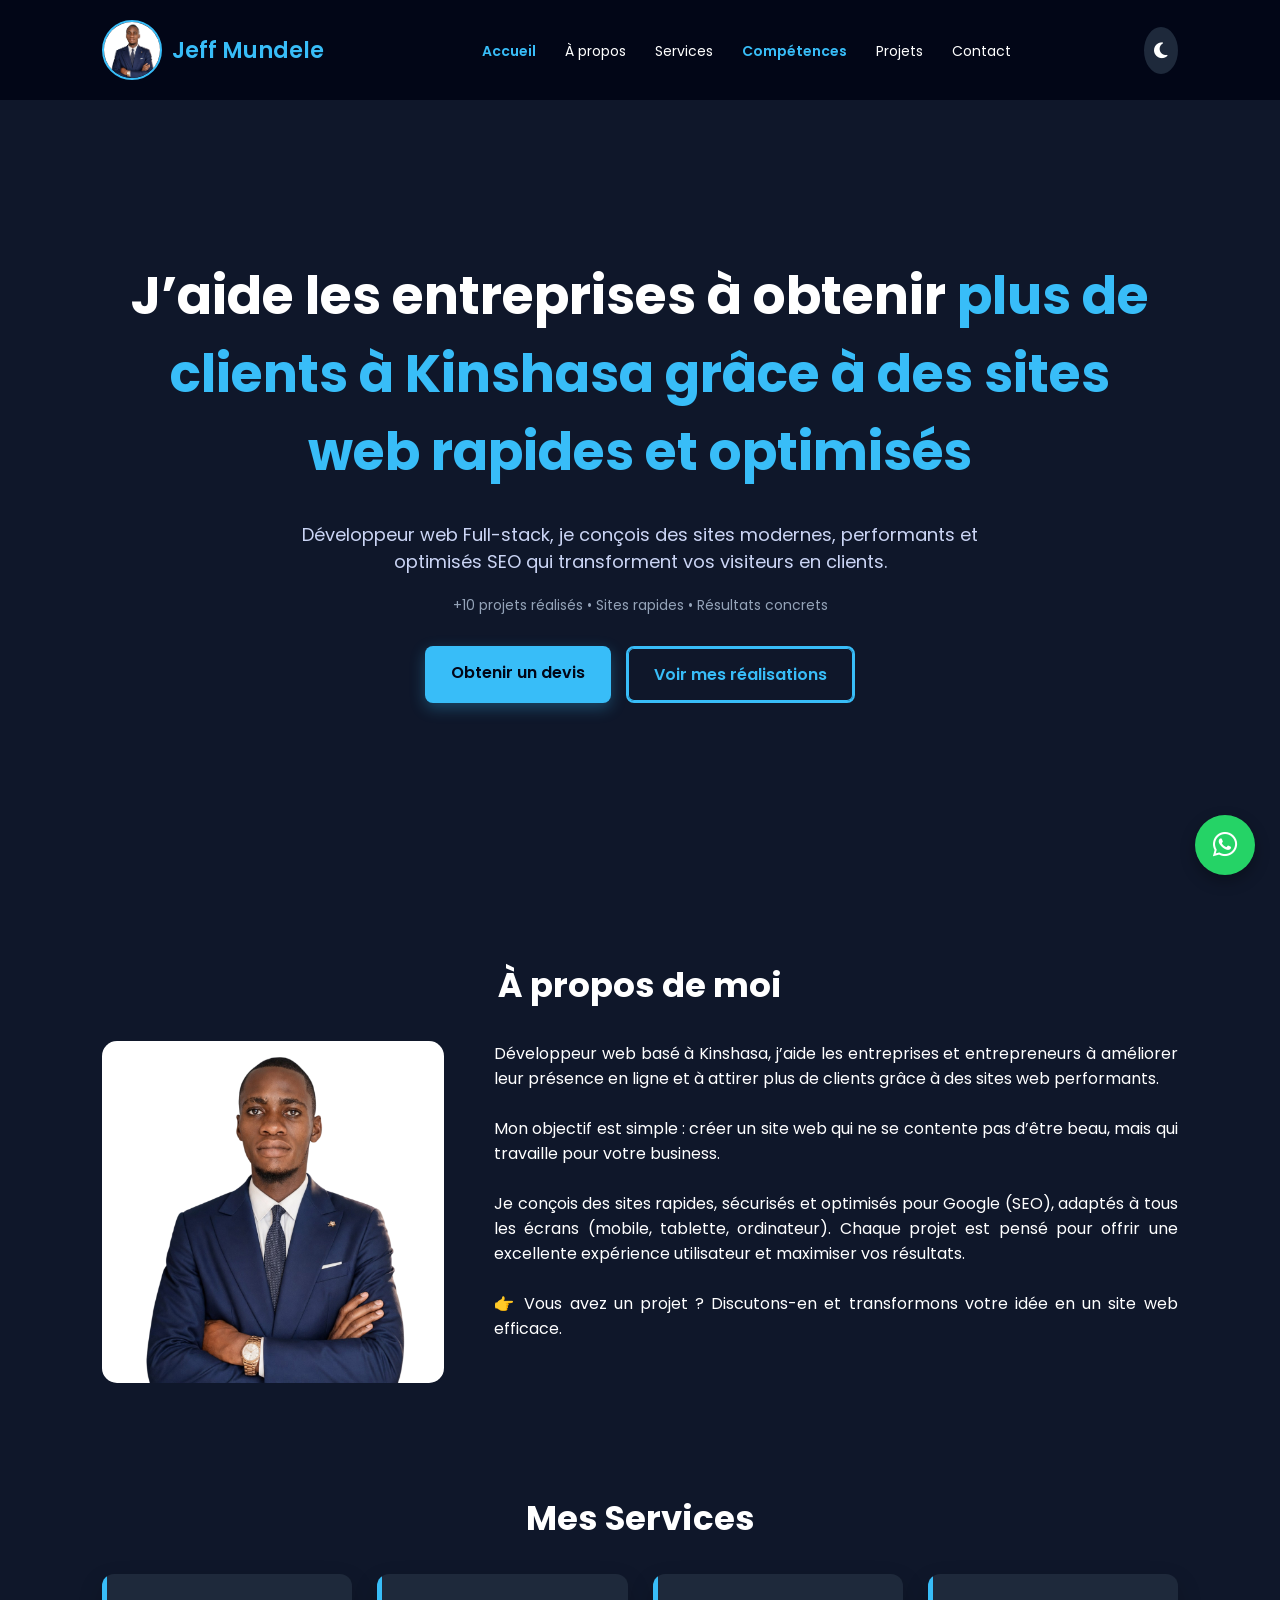
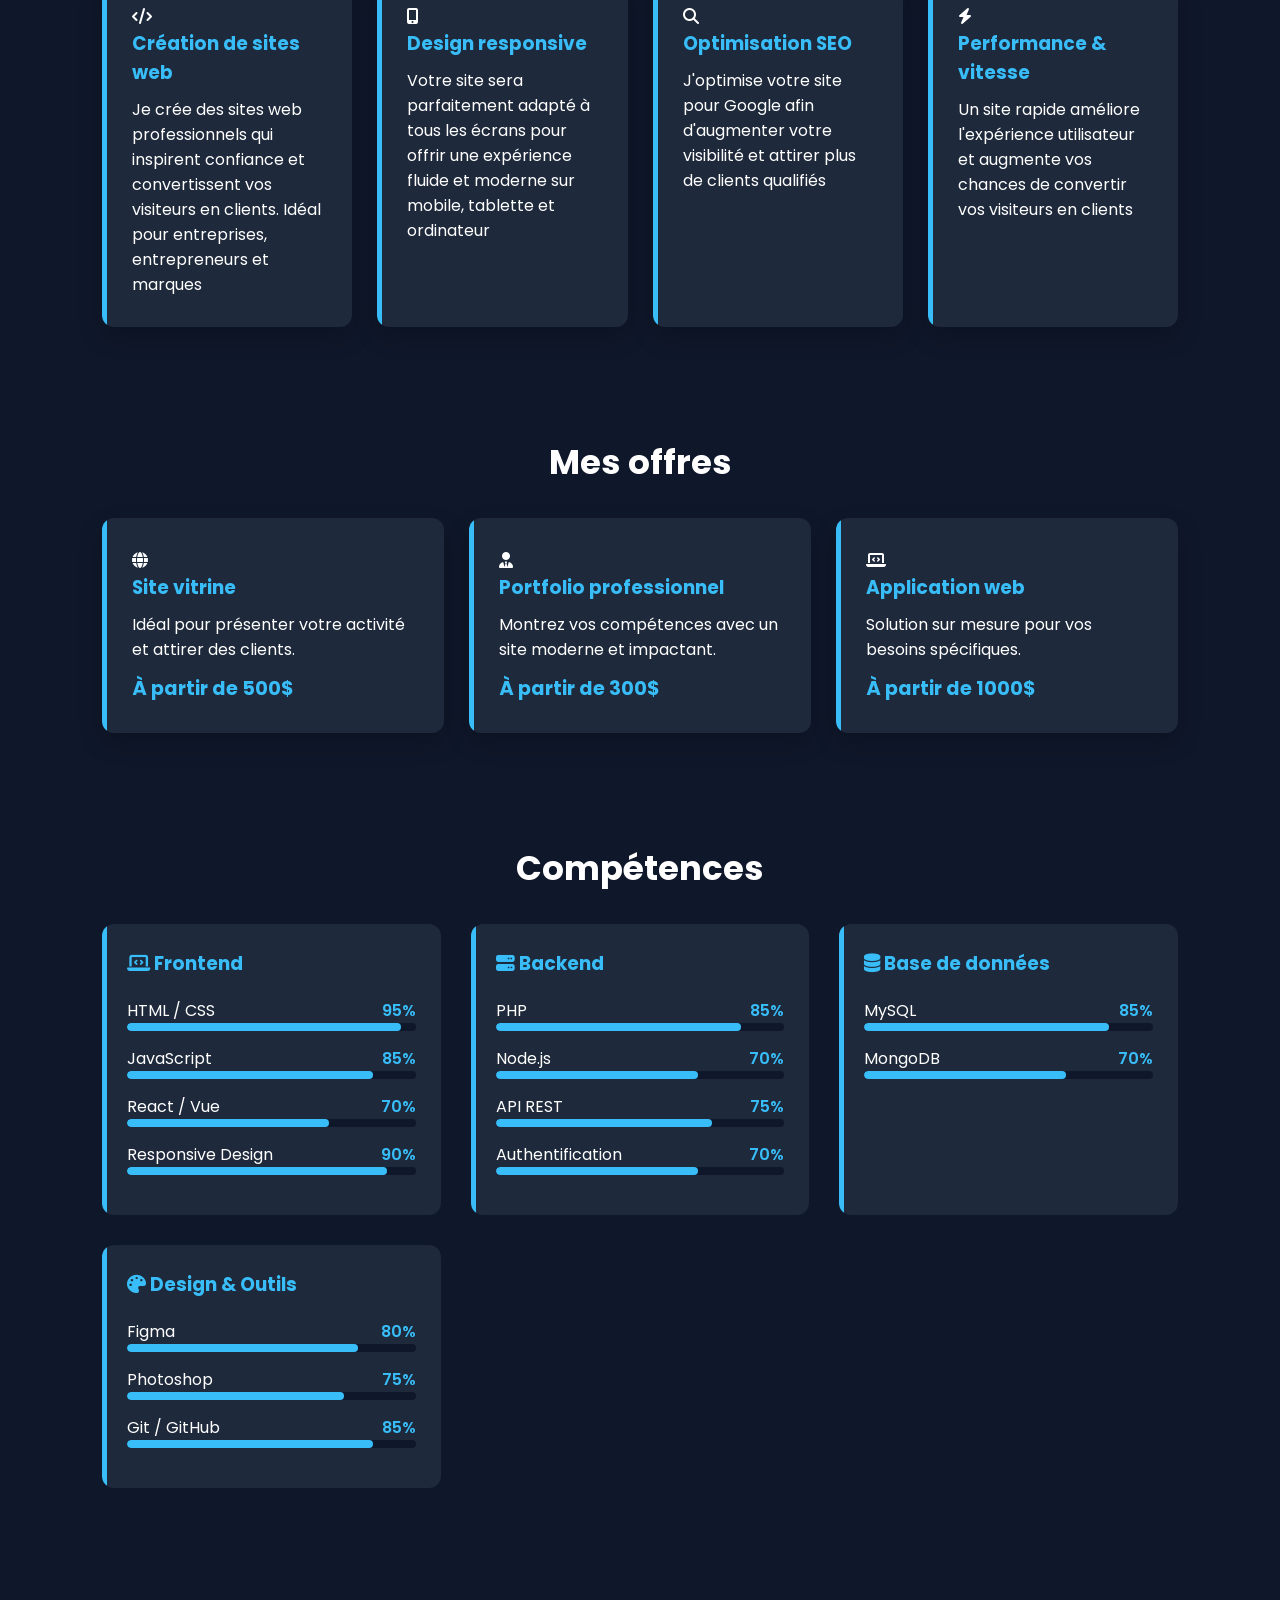
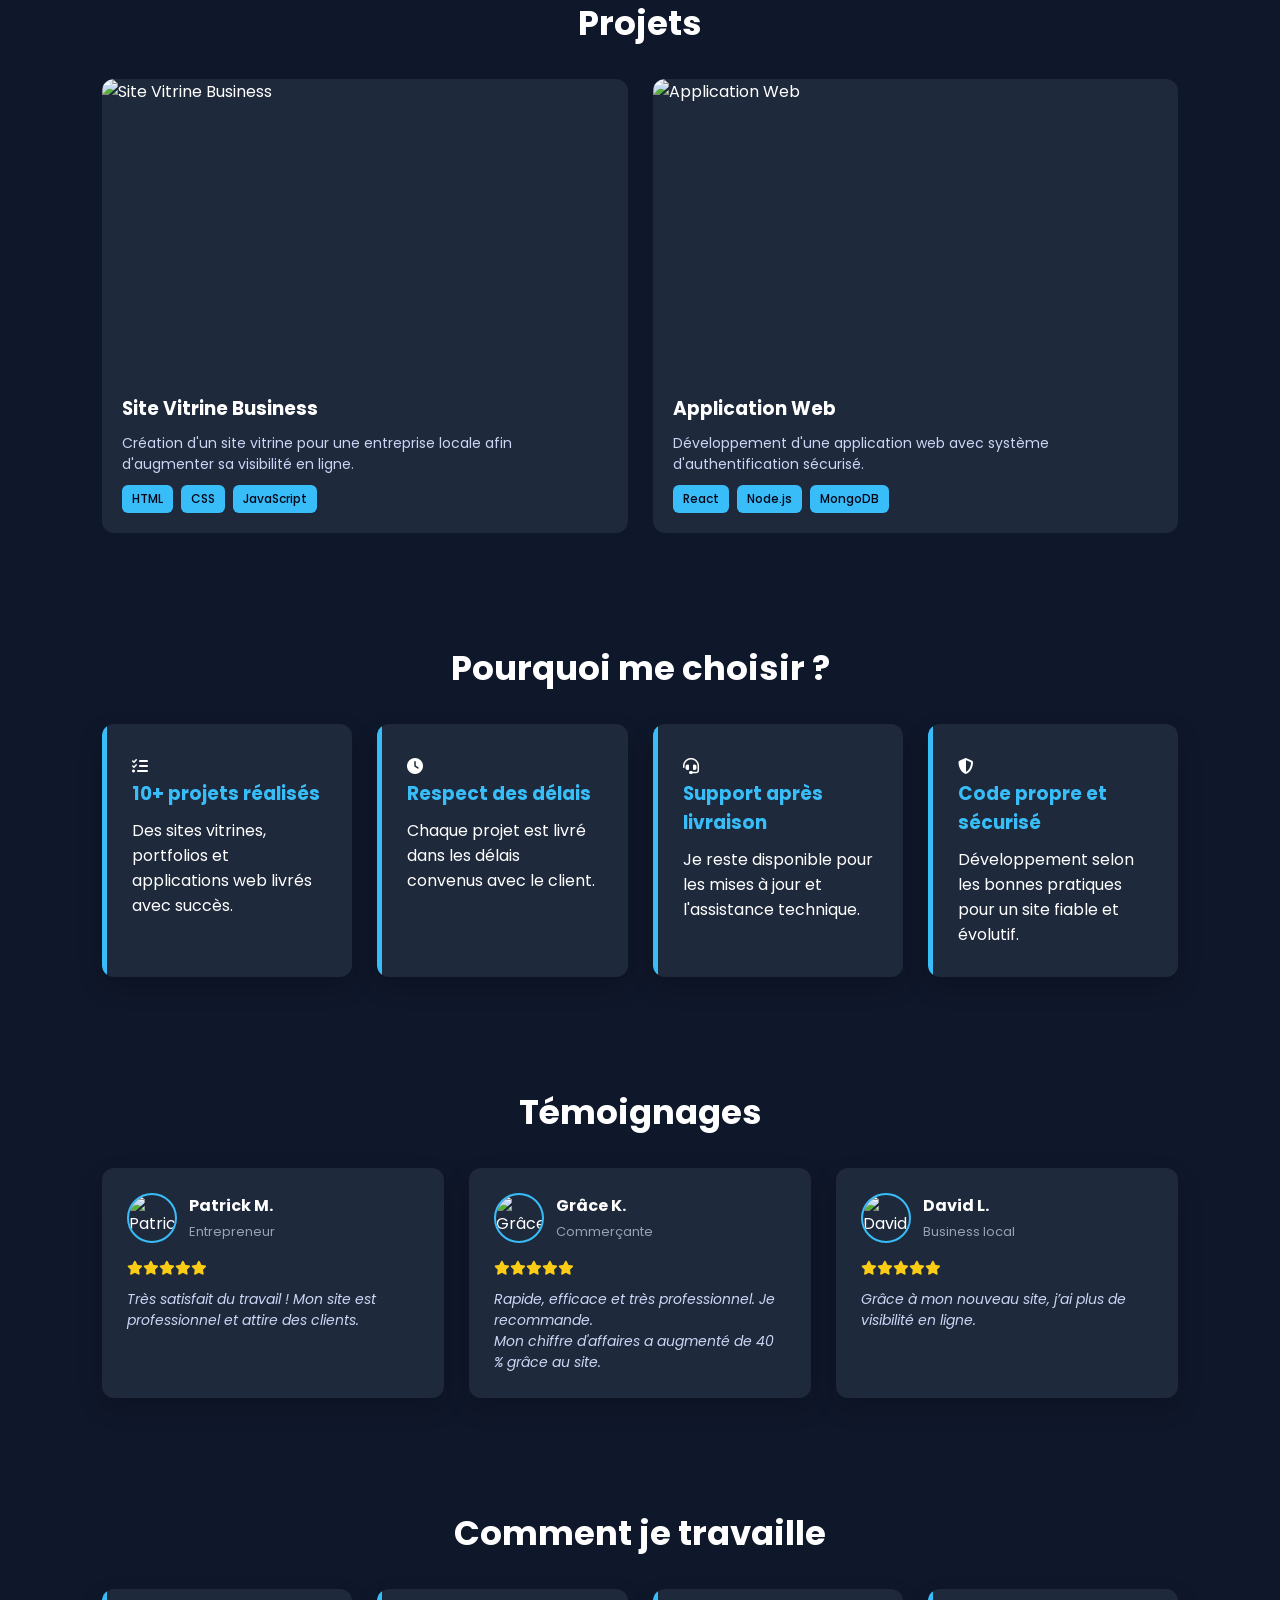
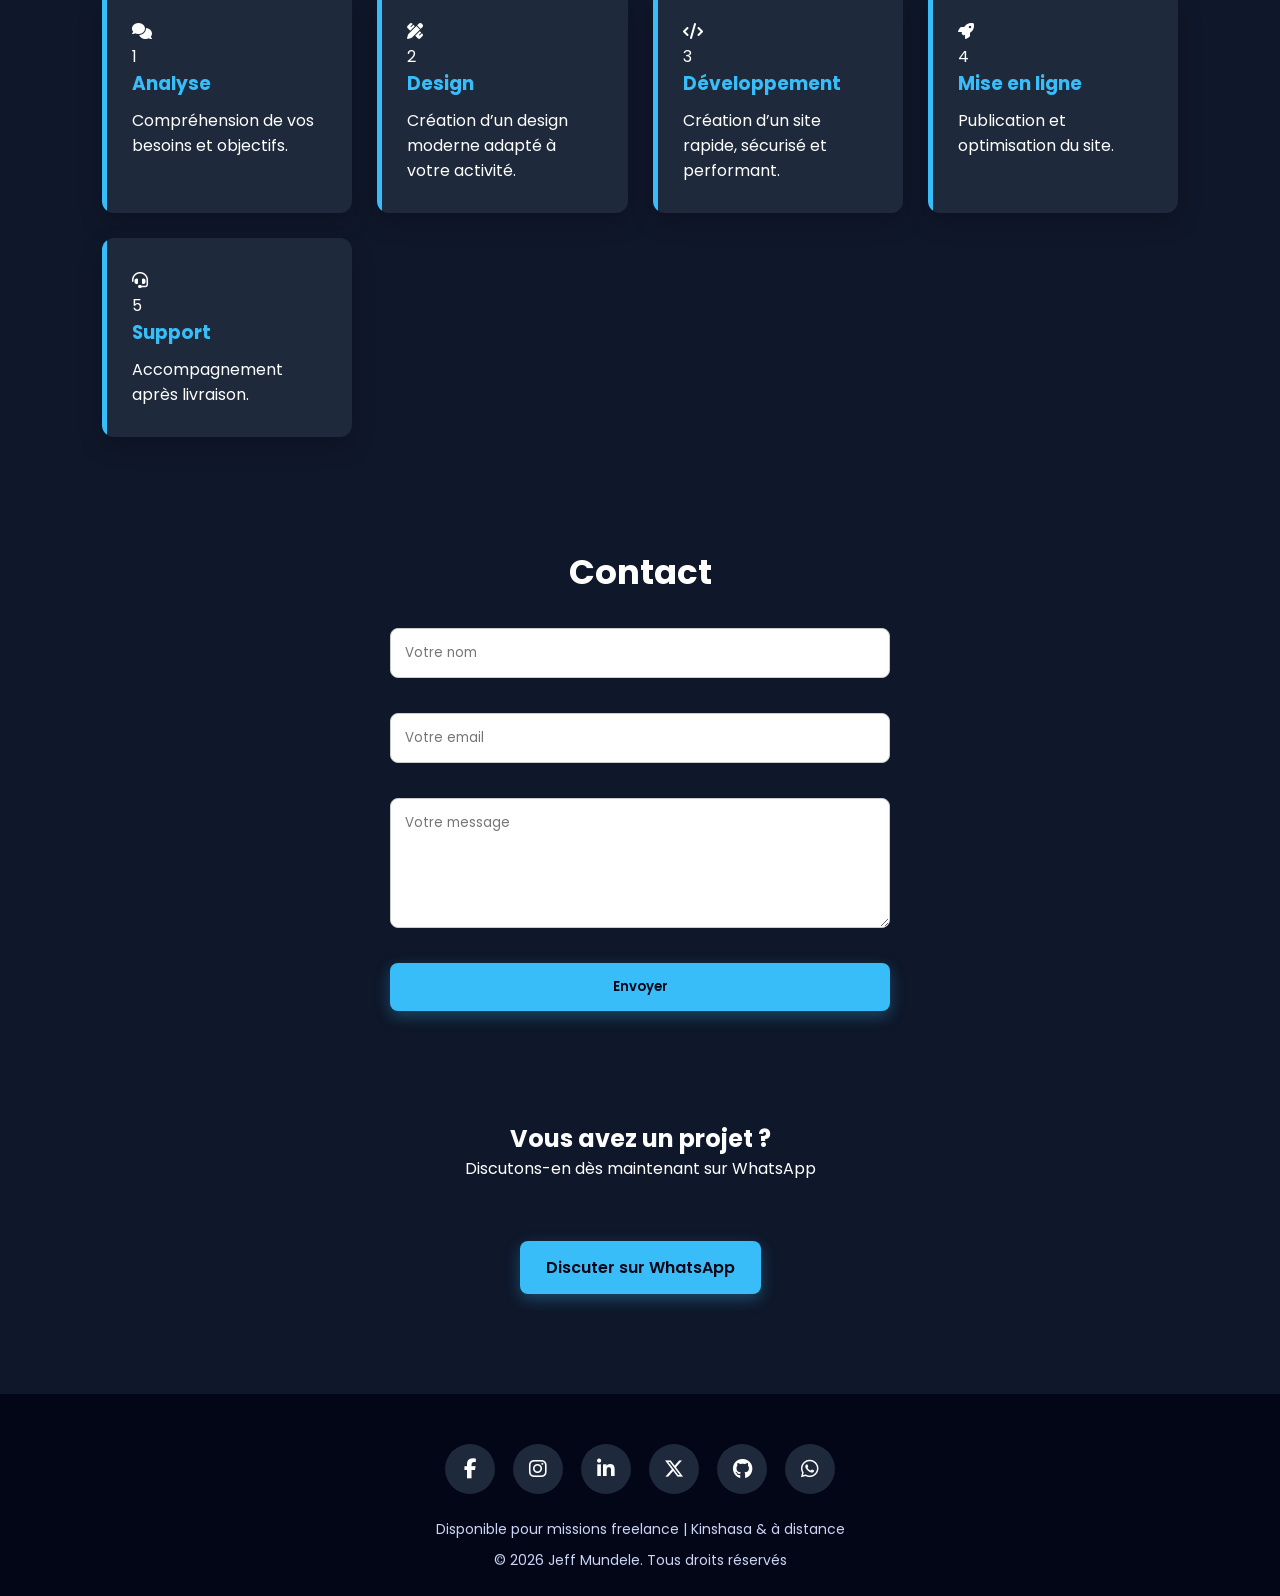
==== index.html @ c4eeead1 "Add files via upload Nouvelle mise à jour" ====
<!DOCTYPE html>
<html lang="fr">
  <head>
  <!-- Google tag (gtag.js) -->
   <script async src="https://www.googletagmanager.com/gtag/js?id=G-5XMLQG3PP8"></script>
   
   <script>
   window.dataLayer = window.dataLayer || [];
   function gtag(){dataLayer.push(arguments);}
   gtag('js', new Date());
   gtag('config', 'G-5XMLQG3PP8');
   </script>
   
   <meta charset="UTF-8">
   <meta name="viewport" content="width=device-width, initial-scale=1.0">
   <meta name="author" content="Jeff Mundele">
   <meta property="og:title" content="Développeur web à Kinshasa - Jeff Mundele"><meta property="og:description" content="Création de sites modernes, rapides et optimisés SEO">
   <meta name="geo.region" content="CD-KN">
   <meta name="geo.placename" content="Kinshasa">
   <meta name="geo.position" content="-4.4419;15.2663">
   <meta name="ICBM" content="-4.4419, 15.2663">
   
   <title>Création de site web à Kinshasa | Développeur web RDC - Jeff Mundele</title>
   
   <meta name="description" content="Développeur web full-stack à Kinshasa. Création de sites modernes, rapides et optimisés SEO pour attirer plus de clients.">
   
   <link rel="stylesheet" href="css/base.css">
   <link rel="stylesheet" href="css/layout.css">
   <link rel="stylesheet" href="css/component.css">
   <link rel="stylesheet" href="css/responsive.css">
   
   <link href="https://fonts.googleapis.com/css2?family=Poppins:wght@300;400;500;600;700&display=swap" rel="stylesheet">
   <link href="https://unpkg.com/aos@2.3.4/dist/aos.css" rel="stylesheet">
   <link rel="stylesheet" href="https://cdnjs.cloudflare.com/ajax/libs/font-awesome/6.5.0/css/all.min.css">
   <link rel="icon" href="images/favicon.png">
   <script src="https://cdn.jsdelivr.net/npm/@emailjs/browser@4/dist/email.min.js"></script>
  
  </head>
  
  <body>
    
    <div id="header-container"></div>
    <section class="hero">
      <h1>
        J’aide les entreprises à obtenir <span>plus de clients à Kinshasa grâce à des sites web rapides et optimisés</span>
      </h1>
      
      <p class="hero-subtitle">
        Développeur web Full-stack, je conçois des sites modernes, performants et optimisés SEO qui transforment vos visiteurs en clients.
      </p>
      
      <p class="hero-proof">
        +10 projets réalisés • Sites rapides • Résultats concrets
      </p>
      
      <div class="hero-buttons">
        <a href="#contact" class="btn">Obtenir un devis</a>
        <a href="#projects" class="btn btn-outline">Voir mes réalisations</a>
      </div>
    
    </section>
    
    <section id="about">
      <h2 class="section-title" data-aos="fade-up">À propos de moi</h2>
      <div class="about" data-aos="zoom-in">
        <img src="images/profil.jpg" alt="Jeff Mundele, développeur web à Kinshasa" loading="lazy">
        <p>
          Développeur web basé à Kinshasa, j’aide les entreprises et entrepreneurs à améliorer leur présence en ligne et à attirer plus de clients grâce à des sites web performants.<br/><br/>
          Mon objectif est simple : créer un site web qui ne se contente pas d’être beau, mais qui travaille pour votre business.<br/><br/>
          Je conçois des sites rapides, sécurisés et optimisés pour Google (SEO), adaptés à tous les écrans (mobile, tablette, ordinateur). Chaque projet est pensé pour offrir une excellente expérience utilisateur et maximiser vos résultats.<br/><br/>
          👉 Vous avez un projet ? Discutons-en et transformons votre idée en un site web efficace.
        </p>
      
      </div>
    
    </section>
    
    <section id="services">
      <h2 class="section-title">
        Mes Services
      </h2>
      
      <div
        class="services"
        id="services-container">
      </div>

    </section>
    
    <section id="offres">
      <h2 class="section-title" data-aos="fade-up">
        Mes offres
      </h2>
      
      <div
        class="services"
        id="offres-container">
      </div>
    
    </section>
    
    <section id="skills">
      <h2 class="section-title" data-aos="fade-down">
        Compétences
      </h2>
      
      <div
        class="skills-container"
        id="skills-container">
      </div>
    
    </section>
    
    <section id="projects">
      <h2 class="section-title" data-aos="flip-left">
        Projets
      </h2>
      
      <div
        class="projects"
        id="projects-container">
      </div>
    
    </section>
    
    <section id="avantages">
      <h2 class="section-title" data-aos="fade-up">
        Pourquoi me choisir ?
      </h2>
      
      <div
        class="services"
        id="avantages-container">
      </div>
    
    </section>
    
    <section id="testimonials">
      <h2 class="section-title" data-aos="fade-up">
        Témoignages
      </h2>
      
      <div
        class="testimonials"
        id="testimonials-container">
      </div>
    
    </section>
    
    <section id="steps">
      <h2 class="section-title" data-aos="fade-up">
        Comment je travaille
      </h2>
      
      <div
        class="services"
        id="steps-container">
      </div>
    
    </section>
    
    <section id="contact" class="contact">
      <h2 class="section-title">Contact</h2>
      
      <form>
        <input type="text" id="name" name="name" placeholder="Votre nom" required>
        <small class="error-message"></small>
        
        <input type="email" id="email" name="email" placeholder="Votre email" required>
        <small class="error-message"></small>
        
        <textarea id="message" name="message" rows="5" placeholder="Votre message" required></textarea>
        <small class="error-message"></small>
        
        <button class="btn" id="submit-btn">
          <span class="btn-text">Envoyer</span>
          <span class="loader hidden"></span>
        </button>
      
      </form>
      
      <div id="toast" class="toast">
        <span id="toast-message">Message</span>
      </div>
    
    </section>
    
    <section style="text-align:center;">
      <h2>Vous avez un projet ?</h2>
      <p>Discutons-en dès maintenant sur WhatsApp</p><br>
      
      <a href="https://wa.me/243976228153?text=Bonjour%20Jeff,%20je%20suis%20intéressé%20par%20la%20création%20d’un%20site%20web" class="btn">
        Discuter sur WhatsApp
      </a>
    </section>
    
    <div id="footer-container"></div>
    
    <a href="https://wa.me/243976228153?text=Bonjour%20Jeff,%20je%20suis%20intéressé%20par%20la%20création%20d’un%20site%20web" target="_blank" class="whatsapp-float">
      <i class="fab fa-whatsapp"></i>
    </a>
    
    <script src="https://unpkg.com/aos@2.3.4/dist/aos.js"></script>
    <script type="module" src="js/app.js"></script>
  
  </body>
  
  </html>
---- css/base.css ----
/* ============================================================
   BASE — reset, variables de design (thème) & réglages globaux
   ============================================================ */

/* ---------- Reset ---------- */
*{
  margin:0;
  padding:0;
  box-sizing:border-box;
  font-family:'Poppins',sans-serif;
}

html{
  scroll-padding-top:100px;
  scroll-behavior:smooth;
}

/* ---------- Design tokens — thème sombre (par défaut) ---------- */
:root{
  /* Couleurs principales */
  --color-primary:#38bdf8;
  --color-primary-rgb:56,189,248;
  --color-bg:#0f172a;
  --color-bg-strong:#020617;
  --color-bg-strong-soft:rgba(2,6,23,0.9);
  --color-surface:#1e293b;
  --color-surface-hover:#334155;

  /* Texte */
  --color-text:#ffffff;
  --color-text-secondary:#cbd5f5;
  --color-text-muted:#94a3b8;
  --color-footer-text:var(--color-text-secondary);

  /* Boutons */
  --color-btn-text:#020617;
  --color-btn-outline-text:var(--color-primary);

  /* États */
  --color-error:#ef4444;
  --color-success:#22c55e;
  --color-star:#facc15;

  /* Formulaire */
  --color-input-border:#ccc;

  /* Divers */
  --color-footer-bg:#020617;
  --color-whatsapp:#25D366;
  --color-whatsapp-tooltip:#0A1F44;

  /* Ombres */
  --shadow-btn:0 5px 15px rgba(var(--color-primary-rgb),0.3);
  --shadow-focus:0 0 0 3px rgba(var(--color-primary-rgb),0.2);
  --shadow-card:0 10px 25px rgba(0,0,0,0.2);
  --shadow-card-hover:0 15px 35px rgba(0,0,0,0.4);
  --shadow-header:0 5px 20px rgba(0,0,0,0.3);
  --shadow-toast:0 10px 25px rgba(0,0,0,0.3);
  --shadow-float:0 6px 15px rgba(0,0,0,0.3);

  /* Rayons & transitions */
  --radius-sm:6px;
  --radius-md:8px;
  --radius-lg:12px;
  --radius-xl:15px;
  --transition:0.3s;
}

/* ---------- Design tokens — thème clair (classe body.light) ---------- */
body.light{
  --color-bg:#f8fafc;
  --color-bg-strong:#ffffff;
  --color-bg-strong-soft:#ffffff;
  --color-surface:#ffffff;

  --color-text:#020617;
  --color-text-secondary:#334155;
  --color-text-muted:#64748b;
  --color-footer-text:#020617;

  --color-btn-text:#ffffff;
  --color-btn-outline-text:var(--color-text);

  --color-input-border:#cbd5e1;
  --color-footer-bg:#e2e8f0;
}

/* ---------- Document ---------- */
body{
  background:var(--color-bg);
  color:var(--color-text);
}
---- css/layout.css ----
/* ============================================================
   LAYOUT — structure des pages, grilles & positionnement
   (aucune couleur/valeur visuelle ici : voir component.css)
   ============================================================ */

/* ---------- Header ---------- */
header{
  position:fixed;
  width:100%;
  top:0;
  display:flex;
  justify-content:space-between;
  align-items:center;
  padding:20px 8%;
  z-index:1000;
  transition:var(--transition);
}

.logo{
  display:flex;
  align-items:center;
  gap:10px;
}

.menu-toggle{
  display:none;
  flex-direction:column;
  cursor:pointer;
  gap:6px;
}

nav a{
  margin-left:25px;
}

/* ---------- Hero ---------- */
.hero{
  min-height:100vh;
  padding:140px 10% 80px;
  display:flex;
  flex-direction:column;
  justify-content:center;
  align-items:center;
  text-align:center;
}

.hero-buttons{
  display:flex;
  gap:15px;
  justify-content:center;
  flex-wrap:wrap;
  margin-top:30px;
}

.about-hero{
  min-height:60vh;
}

/* ---------- Sections génériques ---------- */
section{
  padding:60px 8% 50px;
  scroll-margin-top:80px;
}

.section-title{
  text-align:center;
  margin-bottom:30px;
}

/* ---------- À propos (bloc index.html) ---------- */
.about{
  display:grid;
  grid-template-columns:1fr 2fr;
  gap:50px;
  align-items:stretch;
  text-align:justify;
}

/* ---------- À propos (page about.html) ---------- */
.about-container{
  padding-top:40px;
}

.about-grid{
  display:grid;
  grid-template-columns:1fr 2fr;
  gap:50px;
  align-items:center;
}

.about-values{
  text-align:center;
}

.about-cta{
  margin-top:40px;
}

/* ---------- Grilles de cartes ---------- */
.services{
  display:grid;
  grid-template-columns:repeat(auto-fit,minmax(250px,1fr));
  gap:25px;
}

.skills-container{
  display:grid;
  grid-template-columns:repeat(auto-fit,minmax(250px,1fr));
  gap:30px;
}

.projects{
  display:grid;
  grid-template-columns:repeat(auto-fit,minmax(280px,1fr));
  gap:25px;
}

.testimonials{
  display:grid;
  grid-template-columns:repeat(auto-fit,minmax(280px,1fr));
  gap:25px;
}

/* ---------- Contact ---------- */
.contact form{
  max-width:500px;
  margin:auto;
  display:flex;
  flex-direction:column;
  gap:15px;
}

/* Mise en page à deux colonnes de la page contact.html */
.contact-layout{
  display:grid;
  grid-template-columns:1fr 1.2fr;
  gap:60px;
  align-items:start;
  max-width:1100px;
  margin:0 auto;
  text-align:left;
}

.contact-info{
  display:flex;
  flex-direction:column;
  gap:25px;
}

.contact-info-list{
  display:flex;
  flex-direction:column;
  gap:15px;
}

.contact-info-item{
  display:flex;
  align-items:center;
  gap:15px;
}

/* ---------- À propos : bandeau de statistiques ---------- */
.about-stats{
  display:flex;
  justify-content:center;
  gap:20px;
  flex-wrap:wrap;
  margin-top:35px;
}

/* ---------- À propos : timeline de la méthode de travail ---------- */
.method-timeline{
  display:grid;
  grid-template-columns:repeat(auto-fit,minmax(200px,1fr));
  gap:30px;
  position:relative;
  margin-top:40px;
}

/* ---------- FAQ (contact.html) ---------- */
.faq-list{
  max-width:750px;
  margin:0 auto;
  display:flex;
  flex-direction:column;
  gap:15px;
}

/* ---------- Réseaux sociaux ---------- */
.social-links{
  display:flex;
  justify-content:center;
  align-items:center;
  gap:18px;
  margin:25px 0;
  flex-wrap:wrap;
}

.social-links a{
  width:50px;
  height:50px;
  display:flex;
  align-items:center;
  justify-content:center;
  border-radius:50%;
  position:relative;
}

/* ---------- Footer ---------- */
footer{
  text-align:center;
  padding:25px;
  margin-top:50px;
}

/* ---------- Bouton flottant WhatsApp ---------- */
.whatsapp-float{
  position:fixed;
  bottom:25px;
  right:25px;
  width:60px;
  height:60px;
  display:flex;
  align-items:center;
  justify-content:center;
  border-radius:50%;
  z-index:1000;
}

/* ---------- CTA final ---------- */
.cta-section{
  text-align:center;
}
---- css/component.css ----
/* ============================================================
   COMPONENTS — apparence des éléments réutilisables
   (boutons, cartes, formulaire, badges, toast, etc.)
   ============================================================ */

/* ---------- Header ---------- */
header{
  background:var(--color-bg-strong);
}
header.scrolled{
  background:var(--color-bg-strong-soft);
  backdrop-filter:blur(10px);
  box-shadow:var(--shadow-header);
}

.logo{
  font-size:22px;
  font-weight:600;
  color:var(--color-primary);
}
.logo img{
  width:60px;
  height:60px;
  border-radius:50%;
  object-fit:cover;
  border:2px solid var(--color-primary);
}

nav a{
  color:var(--color-text);
  text-decoration:none;
  font-size:14px;
  transition:var(--transition);
}
nav a:hover{
  color:var(--color-primary);
}
nav a.active{
  color:var(--color-primary);
  font-weight:600;
}

.menu-toggle span{
  width:25px;
  height:3px;
  background:var(--color-text);
  transition:var(--transition);
}
.menu-toggle.active span:nth-child(1){ transform:rotate(45deg) translate(5px,5px); }
.menu-toggle.active span:nth-child(2){ opacity:0; }
.menu-toggle.active span:nth-child(3){ transform:rotate(-45deg) translate(6px,-6px); }

/* ---------- Hero ---------- */
.hero h1{
  font-size:52px;
  margin-bottom:15px;
}
.hero span{
  color:var(--color-primary);
}
.hero-subtitle{
  margin-top:15px;
  font-size:18px;
  color:var(--color-text-secondary);
  max-width:700px;
}
.hero-proof{
  margin-top:20px;
  font-size:14px;
  color:var(--color-text-muted);
}

.section-title{
  font-size:34px;
}

/* ---------- Boutons ---------- */
.btn{
  display:inline-block;
  background:var(--color-primary);
  padding:14px 26px;
  border-radius:var(--radius-md);
  text-decoration:none;
  color:var(--color-btn-text);
  font-weight:600;
  border:none;
  cursor:pointer;
  transition:var(--transition);
  box-shadow:var(--shadow-btn);
}
.btn:hover{
  transform:translateY(-3px);
}

.btn-outline{
  background:transparent;
  border:2px solid var(--color-primary);
  color:var(--color-btn-outline-text);
  box-shadow:0 0 0 1px var(--color-primary) inset;
}
.btn-outline:hover{
  background:var(--color-primary);
  color:var(--color-btn-text);
}

button:disabled{
  opacity:0.5;
  cursor:not-allowed;
}

/* ---------- Bouton "Envoyer" + loader ---------- */
#submit-btn{
  display:flex;
  align-items:center;
  justify-content:center;
  gap:10px;
}
.loader{
  width:18px;
  height:18px;
  border:3px solid var(--color-btn-text);
  border-top:3px solid var(--color-text);
  border-radius:50%;
  animation:spin 0.7s linear infinite;
}
.hidden{ display:none; }
@keyframes spin{ to{ transform:rotate(360deg); } }

/* ---------- Toast ---------- */
.toast{
  position:fixed;
  bottom:30px;
  right:30px;
  background:var(--color-surface);
  color:var(--color-text);
  padding:14px 20px;
  border-radius:var(--radius-md);
  font-size:14px;
  box-shadow:var(--shadow-toast);
  opacity:0;
  transform:translateY(20px);
  transition:all 0.4s ease;
  z-index:2000;
  border-left:5px solid var(--color-primary);
}
.toast.show{ opacity:1; transform:translateY(0); }
.toast.success{ border-left-color:var(--color-success); }
.toast.error{ border-left-color:var(--color-error); }

/* ---------- Bouton thème (soleil/lune) ---------- */
.theme-toggle{
  background:var(--color-surface);
  border:none;
  color:var(--color-text);
  font-size:18px;
  padding:10px;
  border-radius:50%;
  cursor:pointer;
  transition:var(--transition);
}
.theme-toggle:hover{
  background:var(--color-primary);
  color:var(--color-btn-text);
}

/* ---------- À propos ---------- */
.about img{
  width:100%;
  height:100%;
  min-height:320px;
  object-fit:cover;
  border-radius:var(--radius-xl);
}
.about-image{
  position:relative;
  height:100%;
}
.about-image img{
  width:100%;
  height:100%;
  min-height:320px;
  object-fit:cover;
  border-radius:var(--radius-xl);
  border:3px solid var(--color-primary);
}
.about-image-badge{
  position:absolute;
  bottom:18px;
  left:18px;
  display:flex;
  align-items:center;
  gap:8px;
  background:var(--color-bg-strong-soft);
  backdrop-filter:blur(10px);
  color:var(--color-text);
  padding:8px 14px;
  border-radius:50px;
  font-size:13px;
  font-weight:500;
  box-shadow:var(--shadow-card);
}
.about-image-badge i{
  color:var(--color-success);
}

/* ---------- À propos : badge du hero ---------- */
.badge-pill{
  display:inline-block;
  background:rgba(var(--color-primary-rgb),0.12);
  color:var(--color-primary);
  border:1px solid rgba(var(--color-primary-rgb),0.35);
  padding:8px 18px;
  border-radius:50px;
  font-size:13px;
  font-weight:600;
  letter-spacing:0.3px;
  margin-bottom:18px;
}

/* ---------- À propos : statistiques ---------- */
.stat-card{
  background:var(--color-surface);
  border-radius:var(--radius-lg);
  padding:18px 30px;
  text-align:center;
  min-width:140px;
  box-shadow:var(--shadow-card);
}
.stat-number{
  display:block;
  font-size:28px;
  font-weight:700;
  color:var(--color-primary);
}
.stat-label{
  display:block;
  font-size:13px;
  color:var(--color-text-muted);
  margin-top:4px;
}

/* ---------- À propos : contenu texte ---------- */
.section-eyebrow{
  display:inline-block;
  color:var(--color-primary);
  font-weight:600;
  font-size:14px;
  letter-spacing:1px;
  text-transform:uppercase;
  margin-bottom:8px;
}
.about-quote{
  border-left:3px solid var(--color-primary);
  padding:5px 20px;
  margin:20px 0;
  font-style:italic;
  font-size:17px;
  color:var(--color-text);
  text-align:left;
}
.about-feature-list{
  list-style:none;
  padding:0;
  margin-top:15px;
  display:flex;
  flex-direction:column;
  gap:12px;
}
.about-feature-list li{
  display:flex;
  align-items:flex-start;
  gap:12px;
  color:var(--color-text-secondary);
  text-align:left;
}
.about-feature-list i{
  color:var(--color-primary);
  background:rgba(var(--color-primary-rgb),0.12);
  width:22px;
  height:22px;
  min-width:22px;
  border-radius:50%;
  display:flex;
  align-items:center;
  justify-content:center;
  font-size:11px;
  margin-top:3px;
}

/* ---------- À propos : timeline méthode de travail ---------- */
.method-step{
  background:var(--color-surface);
  border-radius:var(--radius-lg);
  padding:30px 25px;
  text-align:left;
  position:relative;
  box-shadow:var(--shadow-card);
  transition:var(--transition);
}
.method-step:hover{
  transform:translateY(-8px);
  background:var(--color-surface-hover);
}
.method-number{
  width:40px;
  height:40px;
  border-radius:50%;
  background:var(--color-primary);
  color:var(--color-btn-text);
  display:flex;
  align-items:center;
  justify-content:center;
  font-weight:700;
  font-size:16px;
  margin-bottom:15px;
}
.method-step h3{
  margin-bottom:8px;
  color:var(--color-text);
}
.method-step p{
  color:var(--color-text-secondary);
  font-size:14px;
}
.about-content h2{
  font-size:30px;
  margin-bottom:15px;
}
.about-content h3{
  margin-top:20px;
  color:var(--color-primary);
}
.about-content p{
  margin-bottom:15px;
  color:var(--color-text-secondary);
  line-height:1.7;
  text-align:justify;
}
.about-content ul{
  margin-top:10px;
  padding-left:20px;
}
.about-content ul li{
  margin-bottom:8px;
}
.about-cta p{ margin-bottom:25px; }
.about-cta .btn{ margin-top:10px; }

/* ---------- Cartes "service" ---------- */
.service{
  background:var(--color-surface);
  padding:30px;
  border-radius:var(--radius-lg);
  position:relative;
  overflow:hidden;
  transition:var(--transition);
  box-shadow:var(--shadow-card);
}
.service::before{
  content:"";
  position:absolute;
  left:0; top:0;
  width:5px; height:100%;
  background:var(--color-primary);
  border-radius:var(--radius-lg) 0 0 var(--radius-lg);
}
.service h3{
  color:var(--color-primary);
  margin-bottom:10px;
}
.service:hover{
  transform:translateY(-10px);
  background:var(--color-surface-hover);
  box-shadow:var(--shadow-card-hover);
}
.offre-prix{
  margin-top:12px;
  font-size:19px;
  color:var(--color-primary);
}

/* ---------- Compétences ---------- */
.skill-box{
  background:var(--color-surface);
  padding:25px;
  border-radius:var(--radius-lg);
  position:relative;
  overflow:hidden;
  transition:var(--transition);
}
.skill-box::before{
  content:"";
  position:absolute;
  left:0; top:0;
  width:5px; height:100%;
  background:var(--color-primary);
  border-radius:var(--radius-lg) 0 0 var(--radius-lg);
}
.skill-box:hover{
  transform:translateY(-5px);
  background:var(--color-surface-hover);
}
.skill-box h3{
  margin-bottom:20px;
  color:var(--color-primary);
}
.skill-item{ margin-bottom:15px; }
.skill-header{
  display:flex;
  justify-content:space-between;
  align-items:center;
}
.skill-header span{
  color:var(--color-primary);
  font-weight:600;
}
.progress{
  background:var(--color-bg);
  height:8px;
  border-radius:10px;
  overflow:hidden;
}
.progress span{
  display:block;
  height:100%;
  background:var(--color-primary);
  border-radius:10px;
  transition:width 1s ease;
}

/* ---------- Projets ---------- */
.project-card{
  background:var(--color-surface);
  border-radius:var(--radius-lg);
  overflow:hidden;
  transition:var(--transition);
}
.project-card:hover{ transform:translateY(-8px); }
.project-content{ padding:20px; }

/* La hauteur suit désormais un ratio (au lieu d'une hauteur fixe en px),
   pour que l'image entière reste proportionnelle et lisible quelle que
   soit la largeur de la carte, sans rogner l'essentiel des détails. */
.project-image{
  position:relative;
  overflow:hidden;
  aspect-ratio:16/9;
  cursor:zoom-in;
}
.project-image img{
  width:100%;
  height:100%;
  object-fit:cover;
  object-position:top center;
  transition:0.4s;
}
.project-image:hover img{ transform:scale(1.1); }

.project-overlay{
  position:absolute;
  top:0; left:0;
  width:100%; height:100%;
  background:rgba(2,6,23,0.8);
  display:flex;
  justify-content:center;
  align-items:center;
  gap:10px;
  flex-wrap:wrap;
  opacity:0;
  transition:var(--transition);
}
.project-image:hover .project-overlay{ opacity:1; }

.project-zoom{
  width:42px;
  height:42px;
  border-radius:50%;
  border:2px solid var(--color-primary);
  background:transparent;
  color:#fff;
  cursor:zoom-in;
  display:flex;
  align-items:center;
  justify-content:center;
  transition:var(--transition);
}
.project-zoom:hover{
  background:var(--color-primary);
  color:var(--color-btn-text);
}

/* ---------- Lightbox (aperçu plein écran des projets) ---------- */
.lightbox-overlay{
  position:fixed;
  inset:0;
  background:rgba(2,6,23,0.92);
  display:flex;
  align-items:center;
  justify-content:center;
  opacity:0;
  visibility:hidden;
  transition:opacity 0.3s ease;
  z-index:3000;
  padding:40px;
}
.lightbox-overlay.show{
  opacity:1;
  visibility:visible;
}
.lightbox-overlay img{
  max-width:90vw;
  max-height:85vh;
  object-fit:contain;
  border-radius:var(--radius-md);
  box-shadow:var(--shadow-card-hover);
}
.lightbox-close{
  position:absolute;
  top:25px;
  right:30px;
  width:44px;
  height:44px;
  border-radius:50%;
  border:none;
  background:var(--color-surface);
  color:var(--color-text);
  font-size:18px;
  cursor:pointer;
  display:flex;
  align-items:center;
  justify-content:center;
  transition:var(--transition);
}
.lightbox-close:hover{
  background:var(--color-primary);
  color:var(--color-btn-text);
}

.project-desc{
  font-size:14px;
  color:var(--color-text-secondary);
  margin:10px 0;
}
.project-tech{
  display:flex;
  gap:8px;
  flex-wrap:wrap;
}
.project-tech span{
  background:var(--color-primary);
  color:var(--color-btn-text);
  padding:5px 10px;
  border-radius:6px;
  font-size:12px;
  font-weight:500;
}

/* ---------- Témoignages ---------- */
.testimonial{
  background:var(--color-surface);
  padding:25px;
  border-radius:var(--radius-lg);
  position:relative;
  transition:var(--transition);
  box-shadow:var(--shadow-card);
}
.testimonial:hover{
  transform:translateY(-8px);
  background:var(--color-surface-hover);
}
.testimonial-header{
  display:flex;
  align-items:center;
  gap:12px;
  margin-bottom:15px;
}
.testimonial-header img{
  width:50px;
  height:50px;
  border-radius:50%;
  object-fit:cover;
  border:2px solid var(--color-primary);
}
.testimonial-header h4{ margin:0; font-size:16px; }
.testimonial-header span{
  font-size:13px;
  color:var(--color-text-muted);
}
.stars{
  color:var(--color-star);
  margin-bottom:10px;
  font-size:14px;
}
.testimonial p{
  font-style:italic;
  color:var(--color-text-secondary);
  font-size:14px;
}

/* ---------- Formulaire de contact ---------- */
input, textarea{
  padding:14px;
  border-radius:var(--radius-md);
  border:1px solid var(--color-input-border);
  transition:var(--transition);
}
input.error, textarea.error{
  border-color:var(--color-error);
}
input.success, textarea.success{
  border-color:var(--color-success);
  background-image:url("data:image/svg+xml;utf8,<svg fill='green' viewBox='0 0 20 20'><path d='M7.629 13.314l-3.95-3.95 1.414-1.414 2.536 2.536 5.657-5.657 1.414 1.414z'/></svg>");
  background-repeat:no-repeat;
  background-position:right 10px center;
  background-size:18px;
}
input:focus, textarea:focus{
  outline:none;
  border-color:var(--color-primary);
  box-shadow:var(--shadow-focus);
}
.error-message{
  color:var(--color-error);
  font-size:12px;
  margin-top:5px;
  display:block;
}
/* En thème clair uniquement : le champ prend un fond visible
   (en thème sombre, il garde le rendu natif du navigateur, comme dans le design d'origine) */
body.light input, body.light textarea{
  background:#f1f5f9;
  color:var(--color-text);
}
body.light input::placeholder, body.light textarea::placeholder{
  color:var(--color-text-muted);
}

/* ---------- Contact : formulaire dans la mise en page à deux colonnes ---------- */
.contact-layout form{
  max-width:none;
  margin:0;
}

/* ---------- Contact : colonne d'informations ---------- */
.contact-info > p{
  color:var(--color-text-secondary);
  line-height:1.7;
}
.contact-info-item{
  background:var(--color-surface);
  padding:16px 18px;
  border-radius:var(--radius-lg);
  transition:var(--transition);
  text-decoration:none;
  color:var(--color-text);
}
a.contact-info-item:hover{
  background:var(--color-surface-hover);
  transform:translateY(-3px);
}
.contact-info-item i{
  width:42px;
  height:42px;
  min-width:42px;
  border-radius:50%;
  background:rgba(var(--color-primary-rgb),0.12);
  color:var(--color-primary);
  display:flex;
  align-items:center;
  justify-content:center;
  font-size:17px;
}
.contact-info-item div{
  display:flex;
  flex-direction:column;
}
.contact-info-label{
  font-size:12px;
  color:var(--color-text-muted);
}

.availability-badge{
  display:inline-flex;
  align-items:center;
  gap:10px;
  background:rgba(34,197,94,0.12);
  color:var(--color-success);
  border:1px solid rgba(34,197,94,0.3);
  padding:10px 16px;
  border-radius:50px;
  font-size:13px;
  font-weight:600;
  width:fit-content;
}
.pulse-dot{
  width:8px;
  height:8px;
  border-radius:50%;
  background:var(--color-success);
  animation:pulse-dot 2s infinite;
}
@keyframes pulse-dot{
  0%{ box-shadow:0 0 0 0 rgba(34,197,94,0.6); }
  70%{ box-shadow:0 0 0 8px rgba(34,197,94,0); }
  100%{ box-shadow:0 0 0 0 rgba(34,197,94,0); }
}

/* ---------- FAQ ---------- */
.faq-item{
  background:var(--color-surface);
  border-radius:var(--radius-lg);
  padding:18px 22px;
  box-shadow:var(--shadow-card);
}
.faq-item summary{
  cursor:pointer;
  font-weight:600;
  list-style:none;
  display:flex;
  justify-content:space-between;
  align-items:center;
  gap:15px;
}
.faq-item summary::-webkit-details-marker{ display:none; }
.faq-item summary::after{
  content:"+";
  font-size:22px;
  color:var(--color-primary);
  transition:var(--transition);
  flex-shrink:0;
}
.faq-item[open] summary::after{
  transform:rotate(45deg);
}
.faq-item p{
  margin-top:12px;
  color:var(--color-text-secondary);
  font-size:14px;
  line-height:1.6;
}

/* ---------- Réseaux sociaux ---------- */
.social-links a{
  background:var(--color-surface);
  color:var(--color-text);
  font-size:20px;
  text-decoration:none;
  transition:all 0.3s ease;
}
.social-links a:hover{
  transform:translateY(-5px) scale(1.1);
  background:var(--color-primary);
  color:var(--color-btn-text);
}

/* ---------- Footer ---------- */
footer{
  background:var(--color-footer-bg);
}
footer p{
  margin-top:10px;
  font-size:14px;
  color:var(--color-footer-text);
}

/* ---------- CTA ---------- */
.cta-section p,
.about-cta p,
section[style*="text-align:center"] p{
  margin-bottom:25px;
}
.cta-section .btn,
section[style*="text-align:center"] .btn{
  margin-top:10px;
}

/* ---------- Bouton flottant WhatsApp ---------- */
.whatsapp-float{
  background:var(--color-whatsapp);
  color:white;
  font-size:28px;
  text-decoration:none;
  box-shadow:var(--shadow-float);
  animation:pulse 2s infinite;
}
.whatsapp-float::after{
  content:"Discuter sur WhatsApp";
  position:absolute;
  right:70px;
  background:var(--color-whatsapp-tooltip);
  color:white;
  padding:8px 12px;
  border-radius:5px;
  font-size:12px;
  opacity:0;
  white-space:nowrap;
  transition:var(--transition);
}
.whatsapp-float:hover::after{ opacity:1; }
.whatsapp-float:hover{ transform:translateY(-5px) scale(1.1); }

@keyframes pulse{
  0%{ box-shadow:0 0 0 0 rgba(37,211,102,0.6); }
  70%{ box-shadow:0 0 0 15px rgba(37,211,102,0); }
  100%{ box-shadow:0 0 0 0 rgba(37,211,102,0); }
}
---- css/responsive.css ----
/* ============================================================
   RESPONSIVE — adaptations mobile (< 768px)
   ============================================================ */

@media (max-width:768px){

  .menu-toggle{
    display:flex;
  }

  nav{
    position:absolute;
    top:70px;
    right:0;
    width:100%;
    background:var(--color-bg-strong);
    display:flex;
    flex-direction:column;
    align-items:center;
    gap:25px;
    padding:30px 0;
    transform:translateY(-200%);
    transition:0.4s ease;
  }

  nav.active{
    transform:translateY(0);
  }

  nav a{
    margin:0;
    font-size:18px;
  }

  .hero{
    padding:120px 6% 60px;
  }

  .hero h1{
    font-size:26px;
    line-height:1.5;
  }

  .hero span{
    display:inline; /* évite les cassures bizarres */
  }

  section{
    padding:50px 6%;
  }

  .about{
    display:flex;
    flex-direction:column;
    text-align:justify;
    gap:20px;
  }

  .about img{
    width:100%;
    max-width:250px;
    height:auto;
    min-height:0;
    margin:auto;
    display:block;
  }

  .about-stats{
    gap:12px;
  }
  .stat-card{
    min-width:110px;
    padding:14px 18px;
  }
  .stat-number{
    font-size:22px;
  }

  .method-timeline{
    grid-template-columns:1fr;
  }

  .contact-layout{
    grid-template-columns:1fr;
    gap:40px;
  }

  .lightbox-overlay{
    padding:20px;
  }
  .lightbox-close{
    top:15px;
    right:15px;
  }

  .about-grid{
    grid-template-columns:1fr;
    text-align:center;
  }

  .about-image img{
    margin:auto;
    min-height:0;
    max-width:280px;
    height:auto;
    aspect-ratio:1/1;
  }
  .about-image-badge{
    left:50%;
    transform:translateX(-50%);
  }

  .about-content{
    text-align:justify;
  }

  .social-links{
    gap:15px;
  }

  .social-links a{
    width:45px;
    height:45px;
    font-size:18px;
  }

}
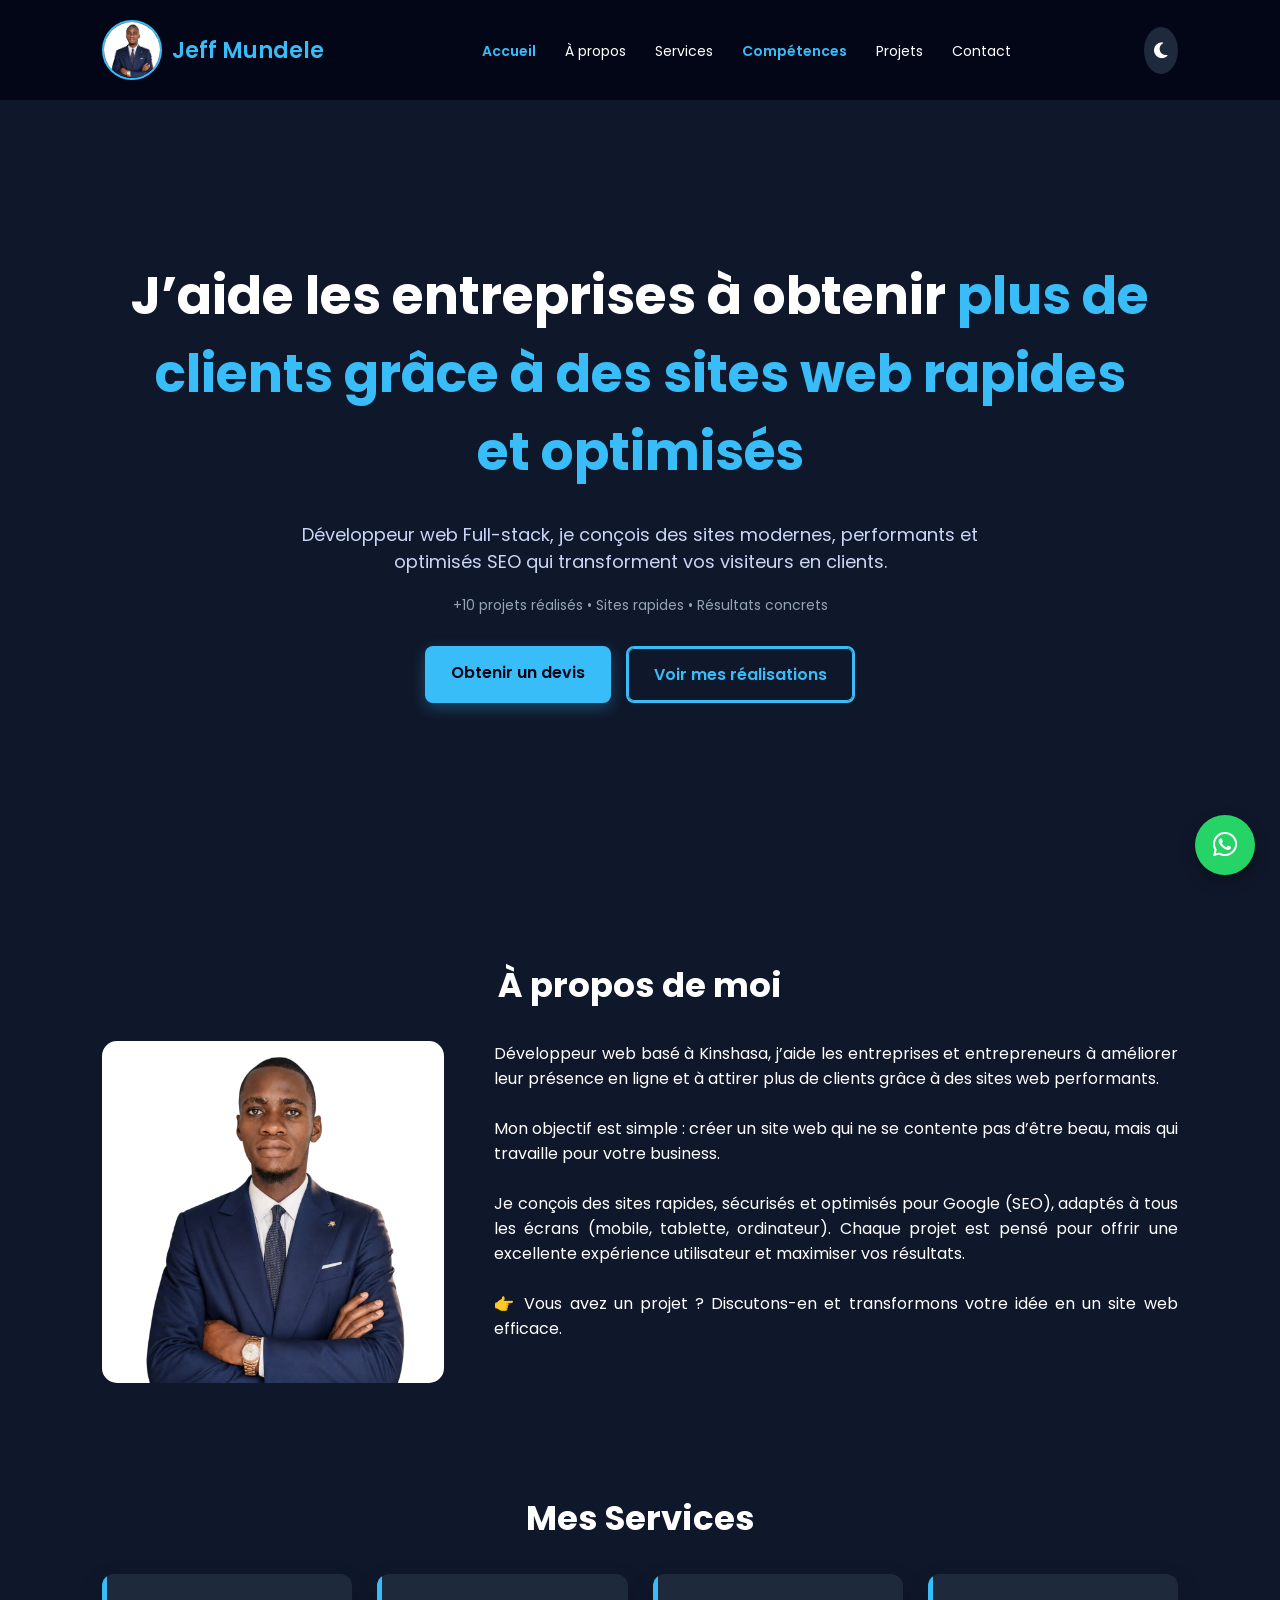
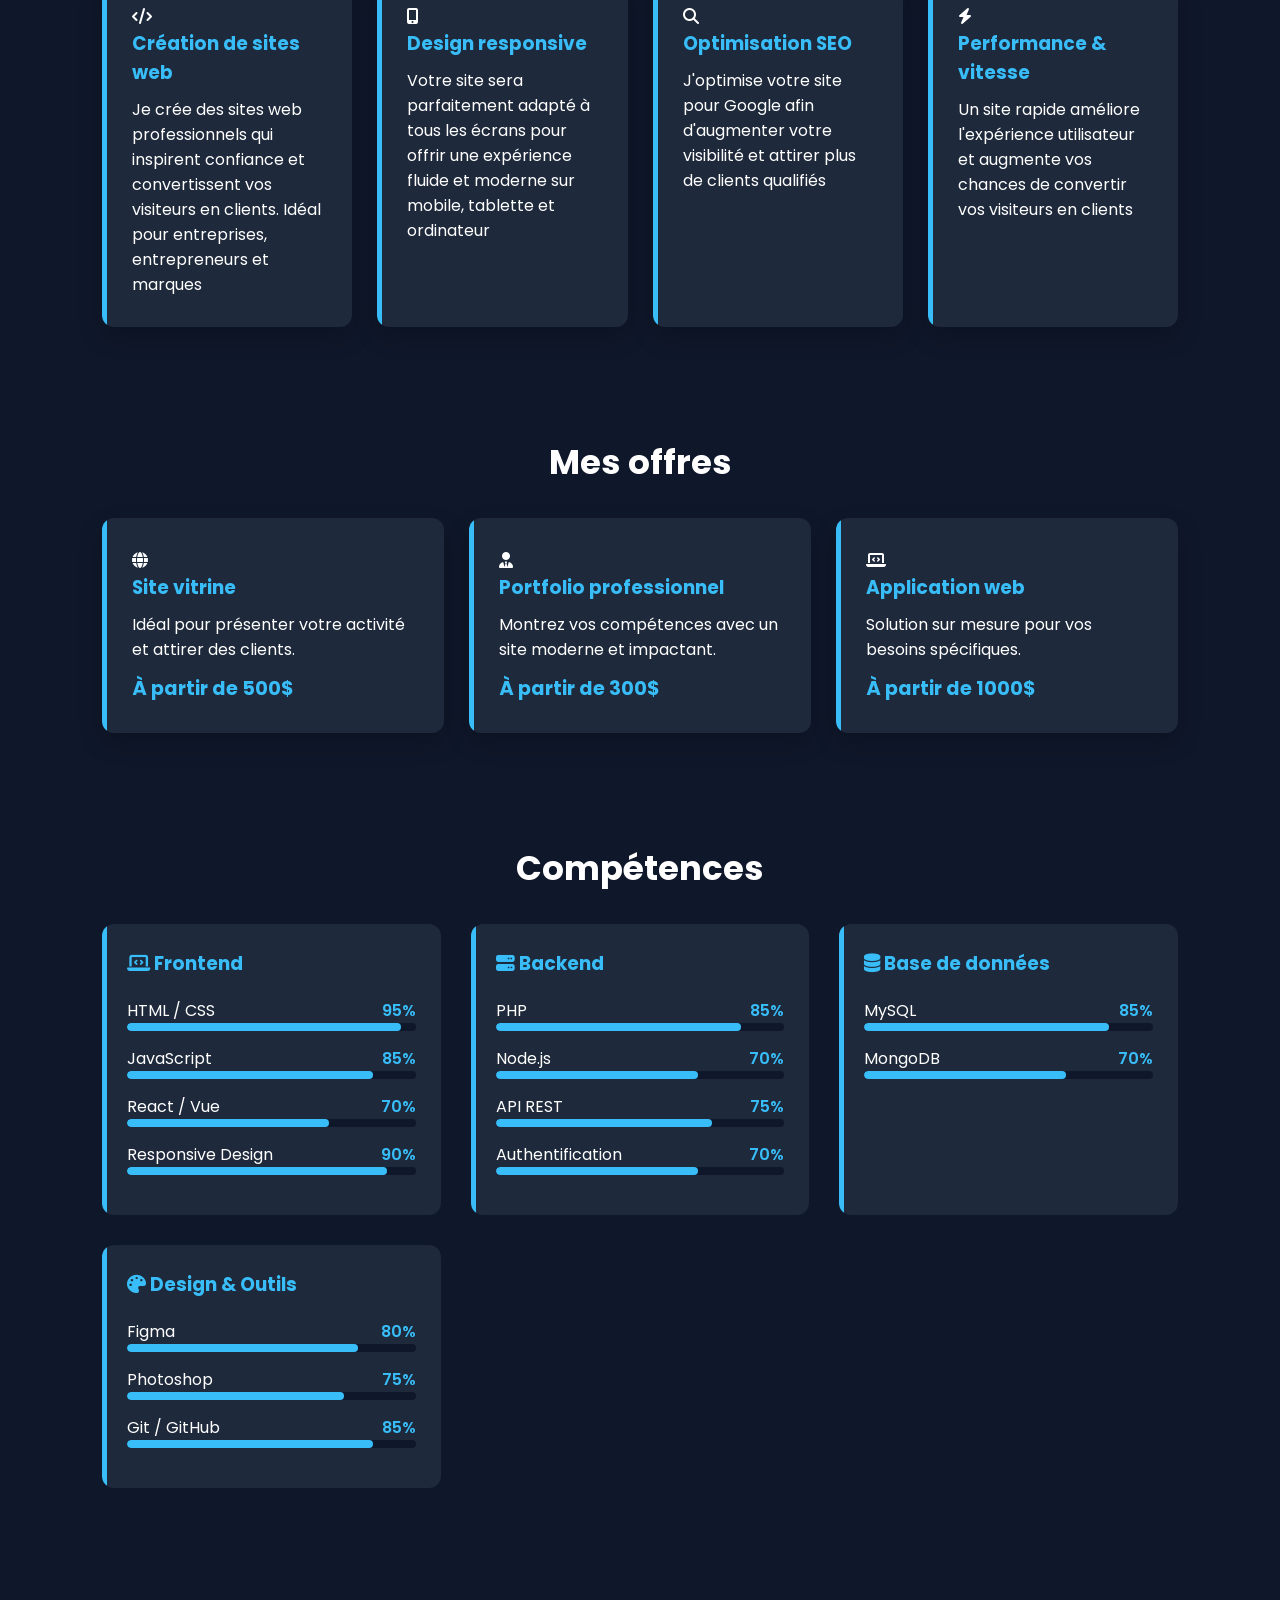
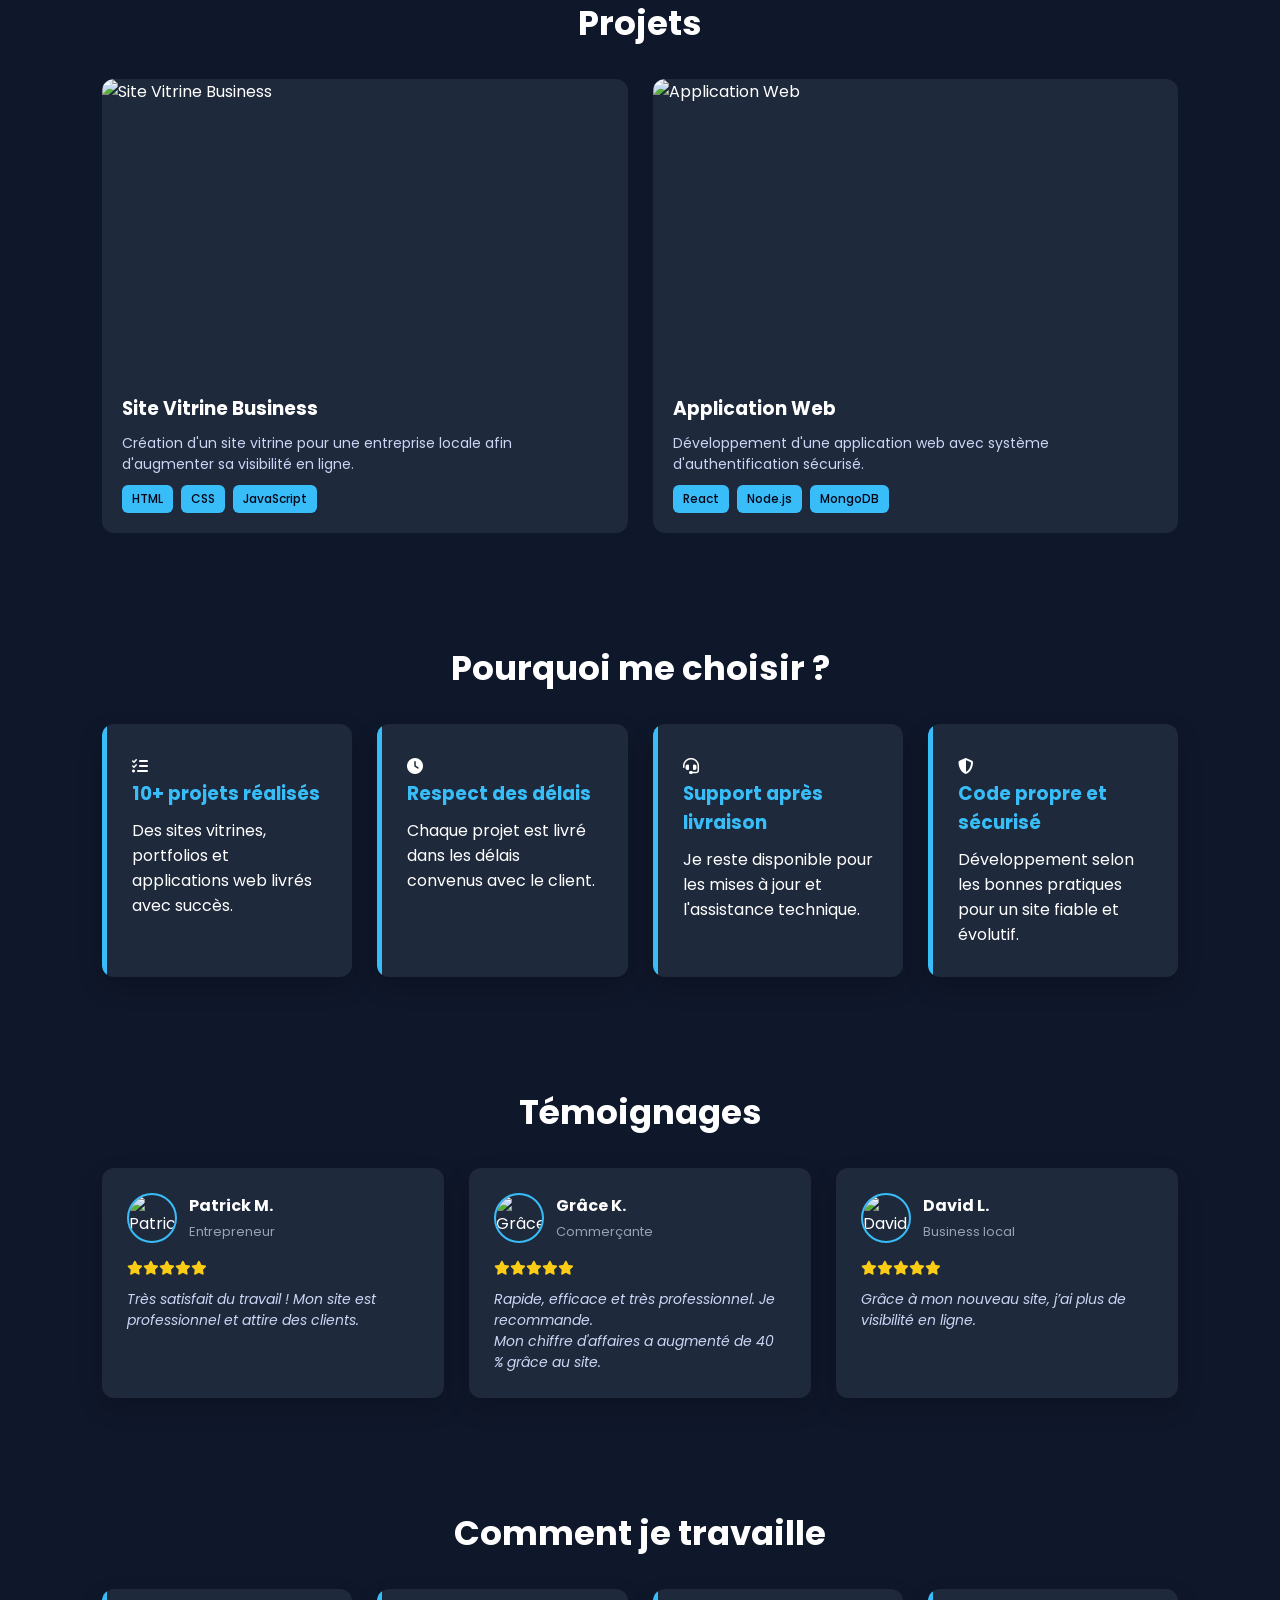
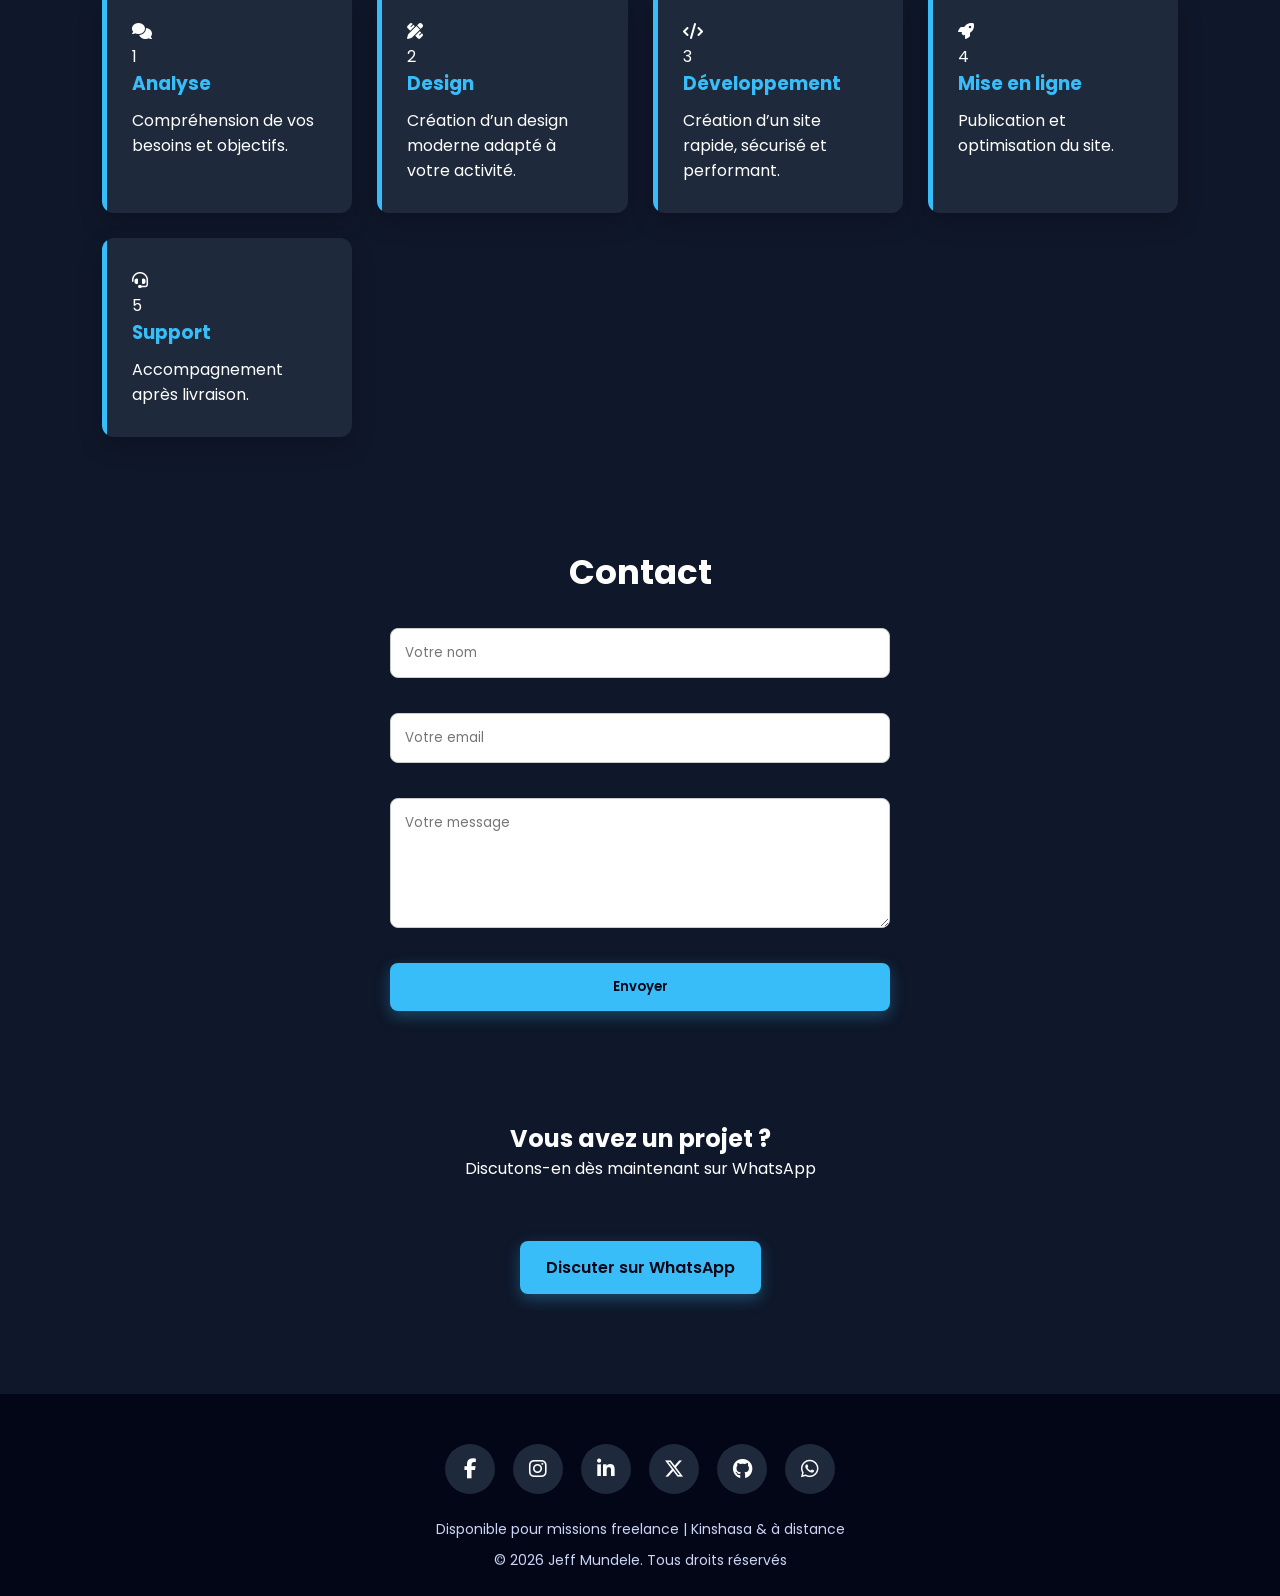
==== commit d94bcc2d: "Add files via upload" ====
--- a/index.html
+++ b/index.html
@@ -1,40 +1,106 @@
 <!DOCTYPE html>
 <html lang="fr">
-  <head>
-  <!-- Google tag (gtag.js) -->
-   <script async src="https://www.googletagmanager.com/gtag/js?id=G-5XMLQG3PP8"></script>
-   
-   <script>
-   window.dataLayer = window.dataLayer || [];
-   function gtag(){dataLayer.push(arguments);}
-   gtag('js', new Date());
-   gtag('config', 'G-5XMLQG3PP8');
-   </script>
-   
    <meta charset="UTF-8">
    <meta name="viewport" content="width=device-width, initial-scale=1.0">
    <meta name="author" content="Jeff Mundele">
-   <meta property="og:title" content="Développeur web à Kinshasa - Jeff Mundele"><meta property="og:description" content="Création de sites modernes, rapides et optimisés SEO">
+   <meta name="robots" content="index, follow">
+
+   <title>Création de site web à Kinshasa | Développeur web RDC - Jeff Mundele</title>
+
+   <meta name="description" content="Développeur web full-stack à Kinshasa. Création de sites modernes, rapides et optimisés SEO pour attirer plus de clients.">
+   <link rel="canonical" href="https://jeffmundele.github.io/portfolio/">
+
+   <!-- Open Graph -->
+   <meta property="og:type" content="website">
+   <meta property="og:site_name" content="Jeff Mundele — Développeur web Kinshasa">
+   <meta property="og:locale" content="fr_FR">
+   <meta property="og:url" content="https://jeffmundele.github.io/portfolio/">
+   <meta property="og:title" content="Développeur web à Kinshasa - Jeff Mundele">
+   <meta property="og:description" content="Création de sites modernes, rapides et optimisés SEO pour attirer plus de clients.">
+   <meta property="og:image" content="https://jeffmundele.github.io/portfolio/images/profil.jpg">
+
+   <!-- Twitter Card -->
+   <meta name="twitter:card" content="summary_large_image">
+   <meta name="twitter:title" content="Développeur web à Kinshasa - Jeff Mundele">
+   <meta name="twitter:description" content="Création de sites modernes, rapides et optimisés SEO pour attirer plus de clients.">
+   <meta name="twitter:image" content="https://jeffmundele.github.io/portfolio/images/profil.jpg">
+
+   <!-- SEO local -->
    <meta name="geo.region" content="CD-KN">
    <meta name="geo.placename" content="Kinshasa">
    <meta name="geo.position" content="-4.4419;15.2663">
    <meta name="ICBM" content="-4.4419, 15.2663">
-   
-   <title>Création de site web à Kinshasa | Développeur web RDC - Jeff Mundele</title>
-   
-   <meta name="description" content="Développeur web full-stack à Kinshasa. Création de sites modernes, rapides et optimisés SEO pour attirer plus de clients.">
-   
+
    <link rel="stylesheet" href="css/base.css">
    <link rel="stylesheet" href="css/layout.css">
    <link rel="stylesheet" href="css/component.css">
    <link rel="stylesheet" href="css/responsive.css">
-   
+
+   <link rel="preconnect" href="https://fonts.googleapis.com">
+   <link rel="preconnect" href="https://fonts.gstatic.com" crossorigin>
    <link href="https://fonts.googleapis.com/css2?family=Poppins:wght@300;400;500;600;700&display=swap" rel="stylesheet">
    <link href="https://unpkg.com/aos@2.3.4/dist/aos.css" rel="stylesheet">
    <link rel="stylesheet" href="https://cdnjs.cloudflare.com/ajax/libs/font-awesome/6.5.0/css/all.min.css">
    <link rel="icon" href="images/favicon.png">
    <script src="https://cdn.jsdelivr.net/npm/@emailjs/browser@4/dist/email.min.js"></script>
-  
+   
+   
+   <!-- Google tag (gtag.js) -->
+    <script async src="https://www.googletagmanager.com/gtag/js?id=G-KRVY5Q1YLH"></script>
+    <script>
+    window.dataLayer = window.dataLayer || [];
+    function gtag(){dataLayer.push(arguments);}
+    gtag('js', new Date());
+
+    gtag('config', 'G-KRVY5Q1YLH');
+    </script>
+
+   <!-- Données structurées : identité professionnelle + zone d'intervention -->
+   <script type="application/ld+json">
+   {
+     "@context": "https://schema.org",
+     "@type": "ProfessionalService",
+     "name": "Jeff Mundele — Développeur web",
+     "image": "https://jeffmundele.github.io/portfolio/images/profil.jpg",
+     "url": "https://jeffmundele.github.io/portfolio/",
+     "telephone": "+243976228153",
+     "priceRange": "$$",
+     "address": {
+       "@type": "PostalAddress",
+       "addressLocality": "Kinshasa",
+       "addressCountry": "CD"
+     },
+     "geo": {
+       "@type": "GeoCoordinates",
+       "latitude": -4.4419,
+       "longitude": 15.2663
+     },
+     "areaServed": {
+       "@type": "Place",
+       "name": "Kinshasa, République Démocratique du Congo"
+     },
+     "founder": {
+       "@type": "Person",
+       "name": "Jeff Mundele",
+       "jobTitle": "Développeur web Full-stack",
+       "url": "https://jeffmundele.github.io/portfolio/about.html",
+       "sameAs": [
+         "https://www.facebook.com/jeff.mundele.2025",
+         "https://www.instagram.com/jeffmundele",
+         "https://www.linkedin.com/in/jeff-mundele",
+         "https://github.com/JeffMundele",
+         "https://x.com/JeffMundeleM"
+       ]
+     },
+     "sameAs": [
+       "https://www.facebook.com/jeff.mundele.2025",
+       "https://www.instagram.com/jeffmundele",
+       "https://www.linkedin.com/in/jeff-mundele",
+       "https://github.com/JeffMundele"
+     ]
+   }
+   </script>
+
   </head>
   
   <body>
@@ -42,7 +108,7 @@
     <div id="header-container"></div>
     <section class="hero">
       <h1>
-        J’aide les entreprises à obtenir <span>plus de clients à Kinshasa grâce à des sites web rapides et optimisés</span>
+        J’aide les entreprises à obtenir <span>plus de clients grâce à des sites web rapides et optimisés</span>
       </h1>
       
       <p class="hero-subtitle">
@@ -196,7 +262,7 @@
     
     <div id="footer-container"></div>
     
-    <a href="https://wa.me/243976228153?text=Bonjour%20Jeff,%20je%20suis%20intéressé%20par%20la%20création%20d’un%20site%20web" target="_blank" class="whatsapp-float">
+    <a href="https://wa.me/243976228153?text=Bonjour%20Jeff,%20je%20suis%20intéressé%20par%20la%20création%20d’un%20site%20web" target="_blank" rel="noopener noreferrer" class="whatsapp-float">
       <i class="fab fa-whatsapp"></i>
     </a>
     
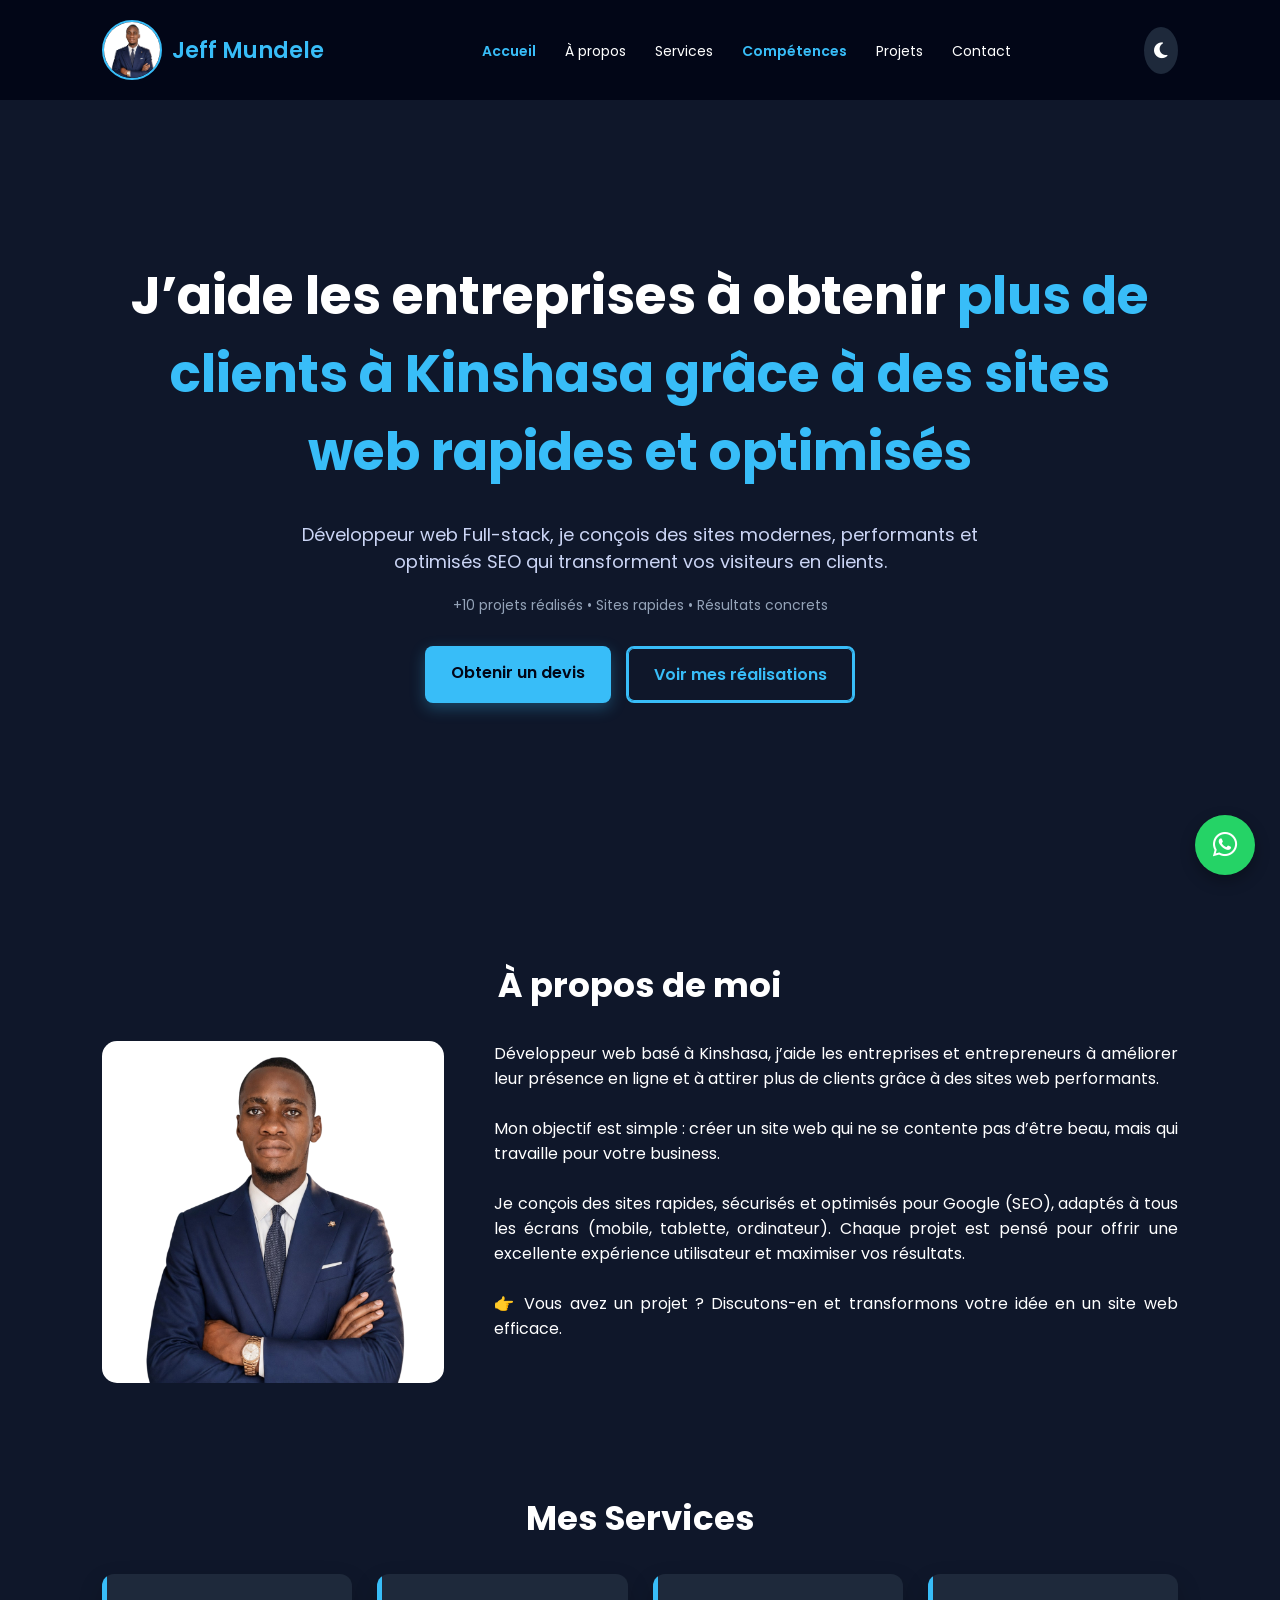
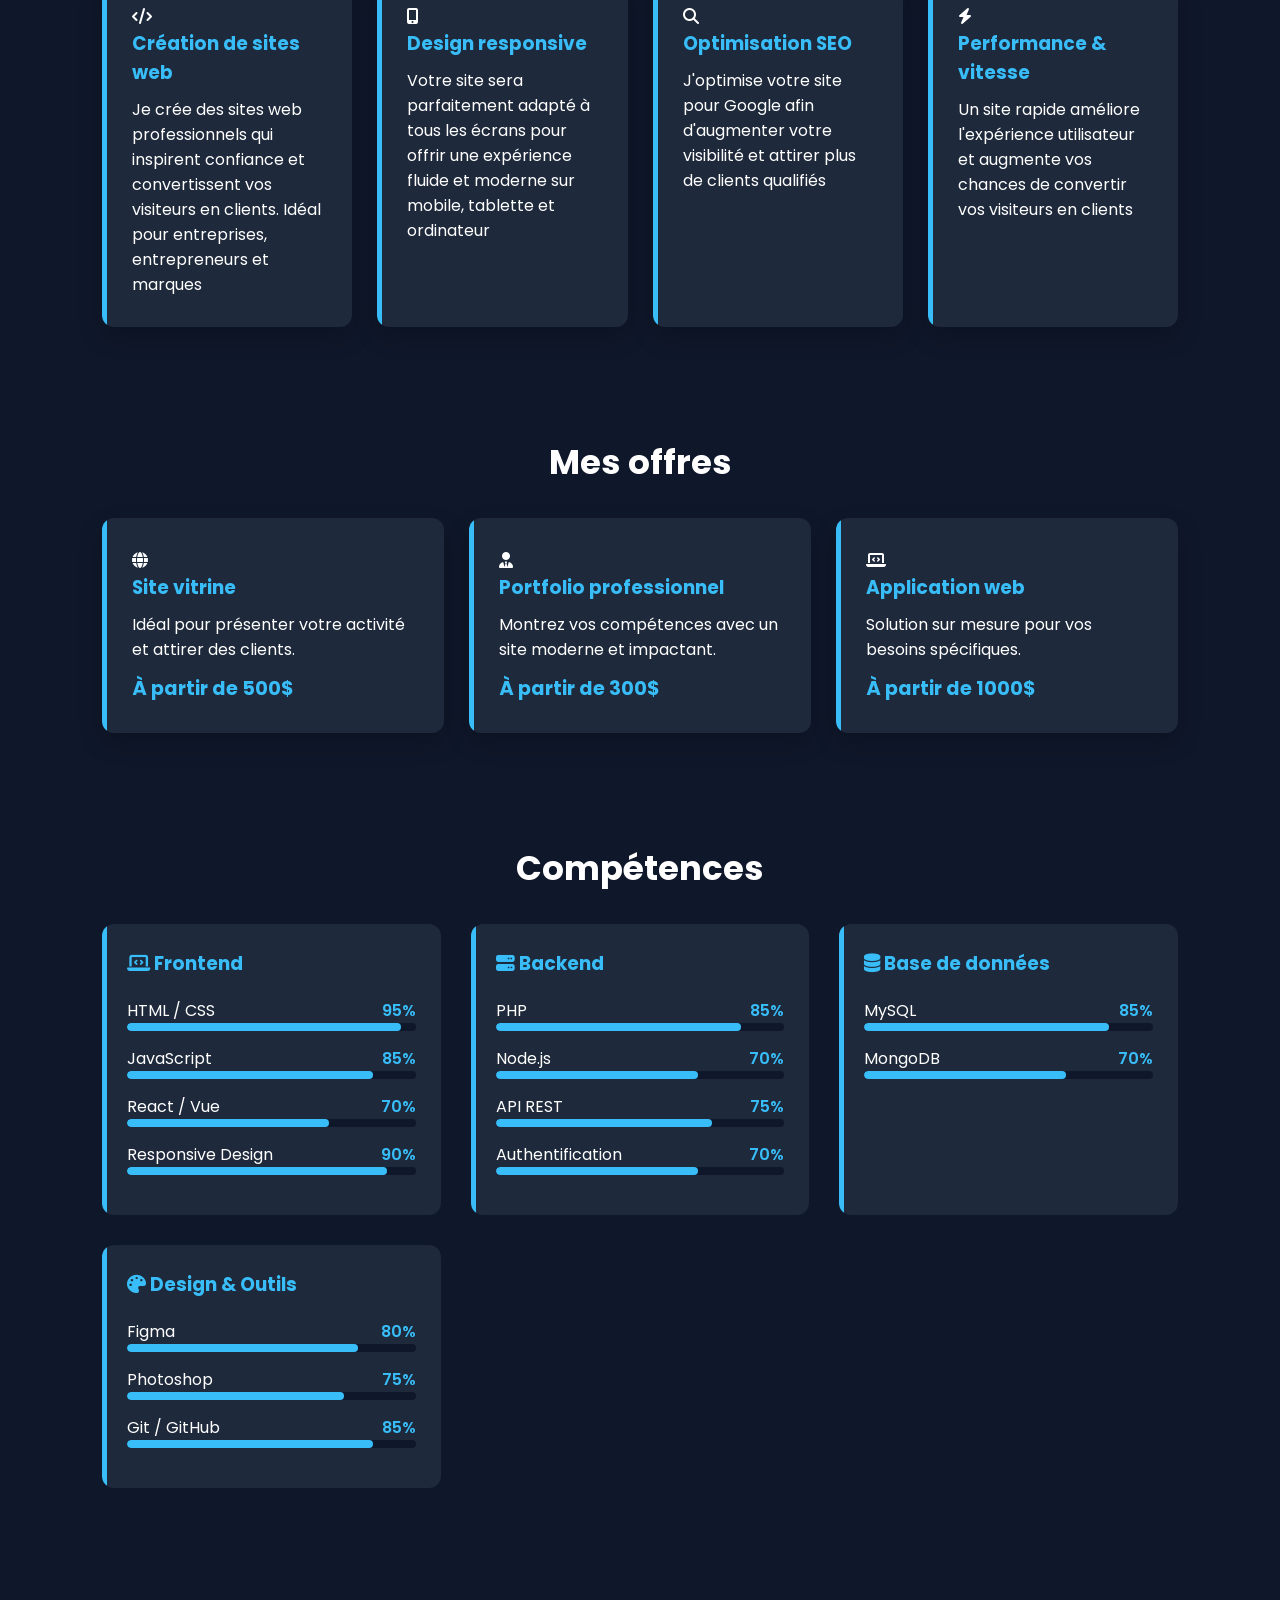
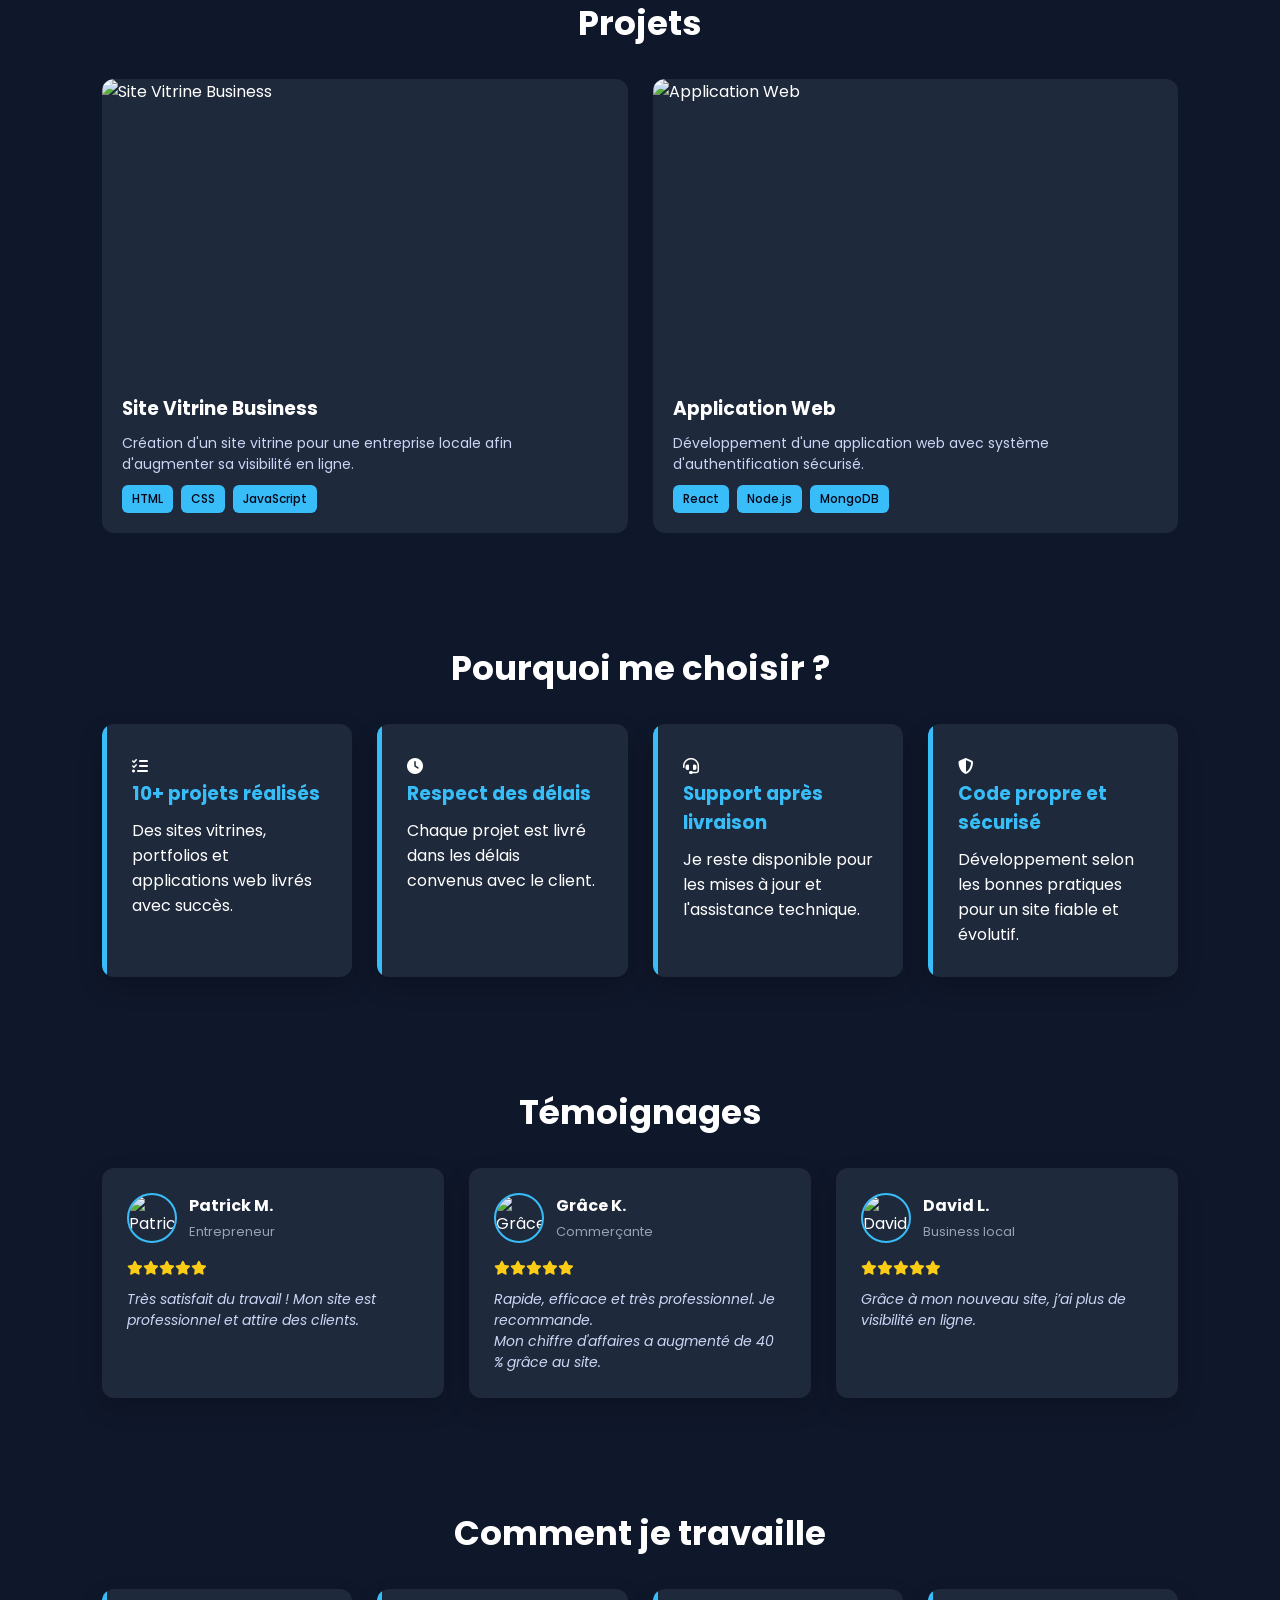
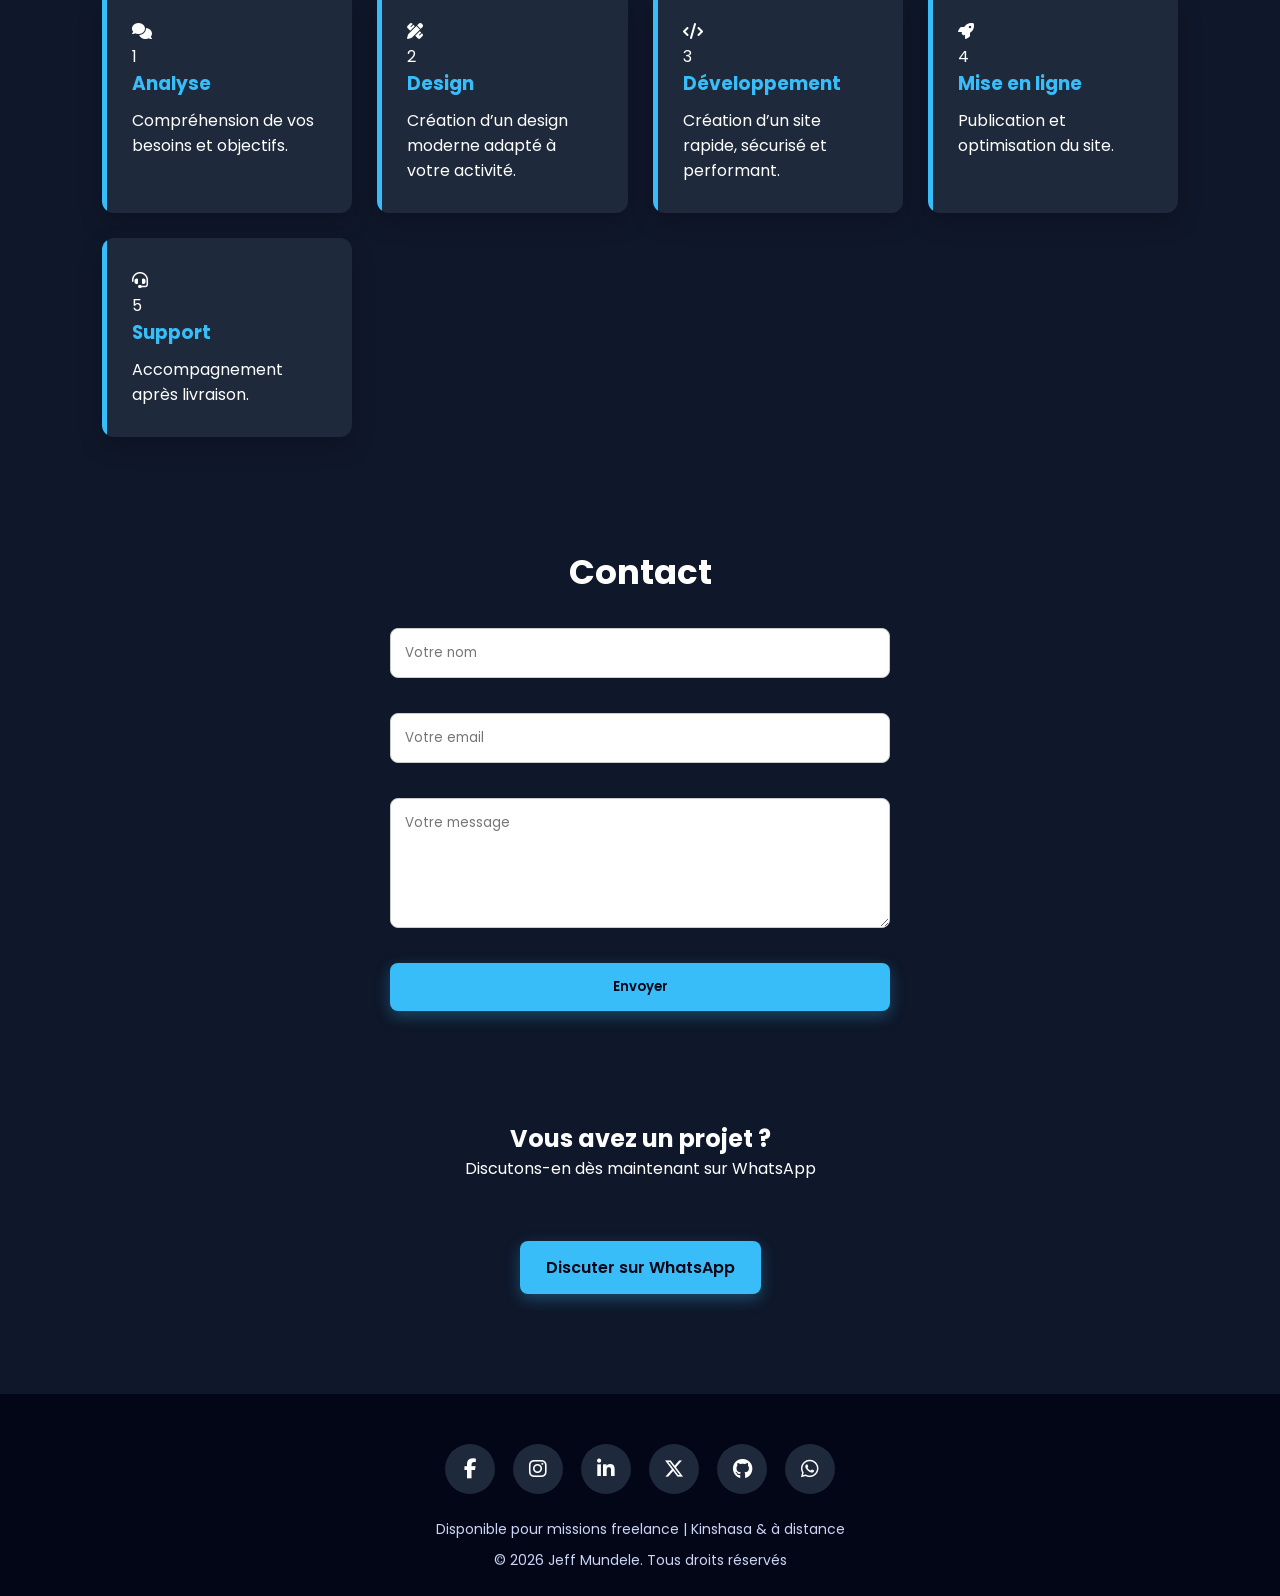
==== commit f48ef8f1: "Add files via upload" ====
--- a/index.html
+++ b/index.html
@@ -1,5 +1,6 @@
 <!DOCTYPE html>
 <html lang="fr">
+  <head>
    <meta charset="UTF-8">
    <meta name="viewport" content="width=device-width, initial-scale=1.0">
    <meta name="author" content="Jeff Mundele">
@@ -12,7 +13,7 @@
 
    <!-- Open Graph -->
    <meta property="og:type" content="website">
-   <meta property="og:site_name" content="Jeff Mundele — Développeur web Kinshasa">
+   <meta property="og:site_name" content="Jeff Mundele">
    <meta property="og:locale" content="fr_FR">
    <meta property="og:url" content="https://jeffmundele.github.io/portfolio/">
    <meta property="og:title" content="Développeur web à Kinshasa - Jeff Mundele">
@@ -43,8 +44,7 @@
    <link rel="stylesheet" href="https://cdnjs.cloudflare.com/ajax/libs/font-awesome/6.5.0/css/all.min.css">
    <link rel="icon" href="images/favicon.png">
    <script src="https://cdn.jsdelivr.net/npm/@emailjs/browser@4/dist/email.min.js"></script>
-   
-   
+
    <!-- Google tag (gtag.js) -->
     <script async src="https://www.googletagmanager.com/gtag/js?id=G-KRVY5Q1YLH"></script>
     <script>
@@ -55,48 +55,63 @@
     gtag('config', 'G-KRVY5Q1YLH');
     </script>
 
-   <!-- Données structurées : identité professionnelle + zone d'intervention -->
+   <!-- Données structurées : nom du site (signal prioritaire pour Google),
+        identité de la personne, et identité professionnelle -->
    <script type="application/ld+json">
    {
      "@context": "https://schema.org",
-     "@type": "ProfessionalService",
-     "name": "Jeff Mundele — Développeur web",
-     "image": "https://jeffmundele.github.io/portfolio/images/profil.jpg",
-     "url": "https://jeffmundele.github.io/portfolio/",
-     "telephone": "+243976228153",
-     "priceRange": "$$",
-     "address": {
-       "@type": "PostalAddress",
-       "addressLocality": "Kinshasa",
-       "addressCountry": "CD"
-     },
-     "geo": {
-       "@type": "GeoCoordinates",
-       "latitude": -4.4419,
-       "longitude": 15.2663
-     },
-     "areaServed": {
-       "@type": "Place",
-       "name": "Kinshasa, République Démocratique du Congo"
-     },
-     "founder": {
-       "@type": "Person",
-       "name": "Jeff Mundele",
-       "jobTitle": "Développeur web Full-stack",
-       "url": "https://jeffmundele.github.io/portfolio/about.html",
-       "sameAs": [
-         "https://www.facebook.com/jeff.mundele.2025",
-         "https://www.instagram.com/jeffmundele",
-         "https://www.linkedin.com/in/jeff-mundele",
-         "https://github.com/JeffMundele",
-         "https://x.com/JeffMundeleM"
-       ]
-     },
-     "sameAs": [
-       "https://www.facebook.com/jeff.mundele.2025",
-       "https://www.instagram.com/jeffmundele",
-       "https://www.linkedin.com/in/jeff-mundele",
-       "https://github.com/JeffMundele"
+     "@graph": [
+       {
+         "@type": "WebSite",
+         "@id": "https://jeffmundele.github.io/portfolio/#website",
+         "name": "Jeff Mundele",
+         "alternateName": "Jeff Mundele - Développeur web à Kinshasa",
+         "url": "https://jeffmundele.github.io/portfolio/"
+       },
+       {
+         "@type": "Person",
+         "@id": "https://jeffmundele.github.io/portfolio/#person",
+         "name": "Jeff Mundele",
+         "jobTitle": "Développeur web Full-stack",
+         "image": "https://jeffmundele.github.io/portfolio/images/profil.jpg",
+         "url": "https://jeffmundele.github.io/portfolio/about.html",
+         "sameAs": [
+           "https://www.facebook.com/jeff.mundele.2025",
+           "https://www.instagram.com/jeffmundele",
+           "https://www.linkedin.com/in/jeff-mundele",
+           "https://github.com/JeffMundele",
+           "https://x.com/JeffMundeleM"
+         ]
+       },
+       {
+         "@type": "ProfessionalService",
+         "name": "Jeff Mundele — Développeur web",
+         "image": "https://jeffmundele.github.io/portfolio/images/profil.jpg",
+         "url": "https://jeffmundele.github.io/portfolio/",
+         "telephone": "+243976228153",
+         "priceRange": "$$",
+         "address": {
+           "@type": "PostalAddress",
+           "addressLocality": "Kinshasa",
+           "addressCountry": "CD"
+         },
+         "geo": {
+           "@type": "GeoCoordinates",
+           "latitude": -4.4419,
+           "longitude": 15.2663
+         },
+         "areaServed": {
+           "@type": "Place",
+           "name": "Kinshasa, République Démocratique du Congo"
+         },
+         "founder": { "@id": "https://jeffmundele.github.io/portfolio/#person" },
+         "sameAs": [
+           "https://www.facebook.com/jeff.mundele.2025",
+           "https://www.instagram.com/jeffmundele",
+           "https://www.linkedin.com/in/jeff-mundele",
+           "https://github.com/JeffMundele"
+         ]
+       }
      ]
    }
    </script>
@@ -108,7 +123,7 @@
     <div id="header-container"></div>
     <section class="hero">
       <h1>
-        J’aide les entreprises à obtenir <span>plus de clients grâce à des sites web rapides et optimisés</span>
+        J’aide les entreprises à obtenir <span>plus de clients à Kinshasa grâce à des sites web rapides et optimisés</span>
       </h1>
       
       <p class="hero-subtitle">
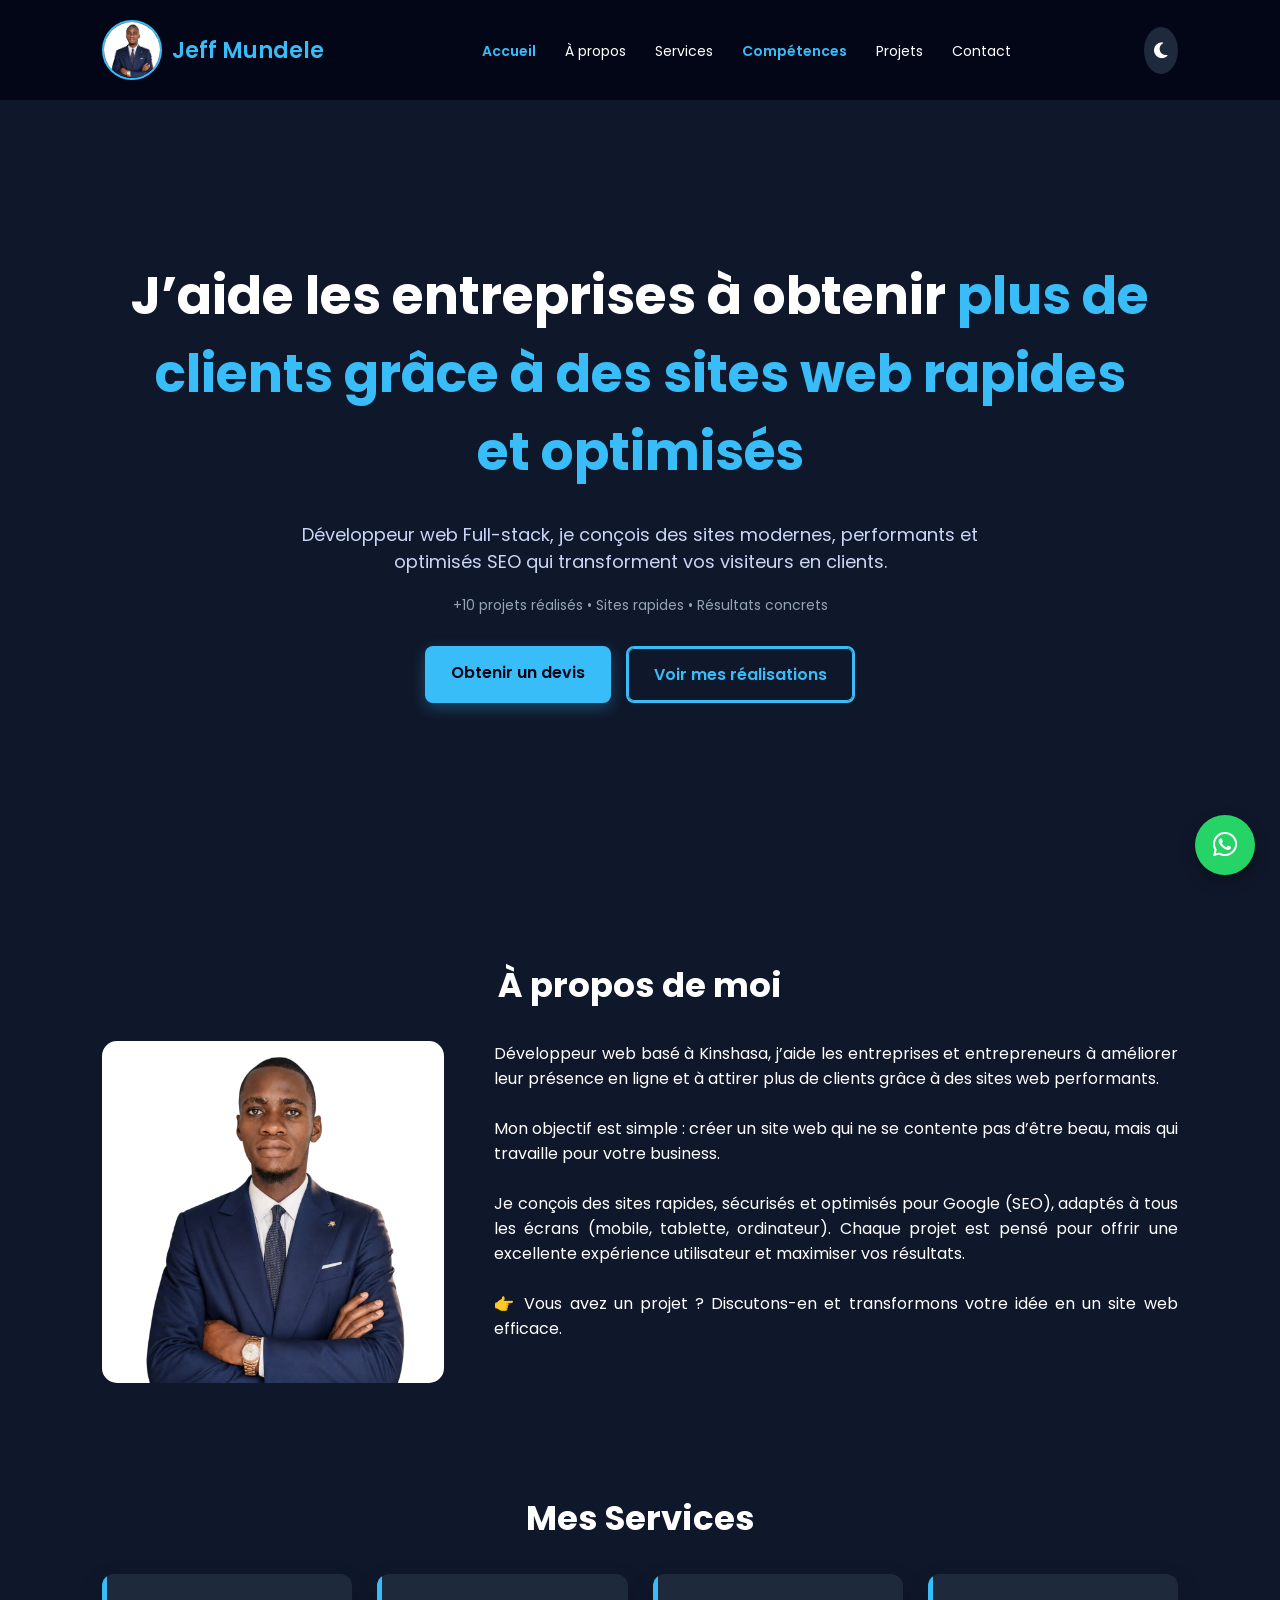
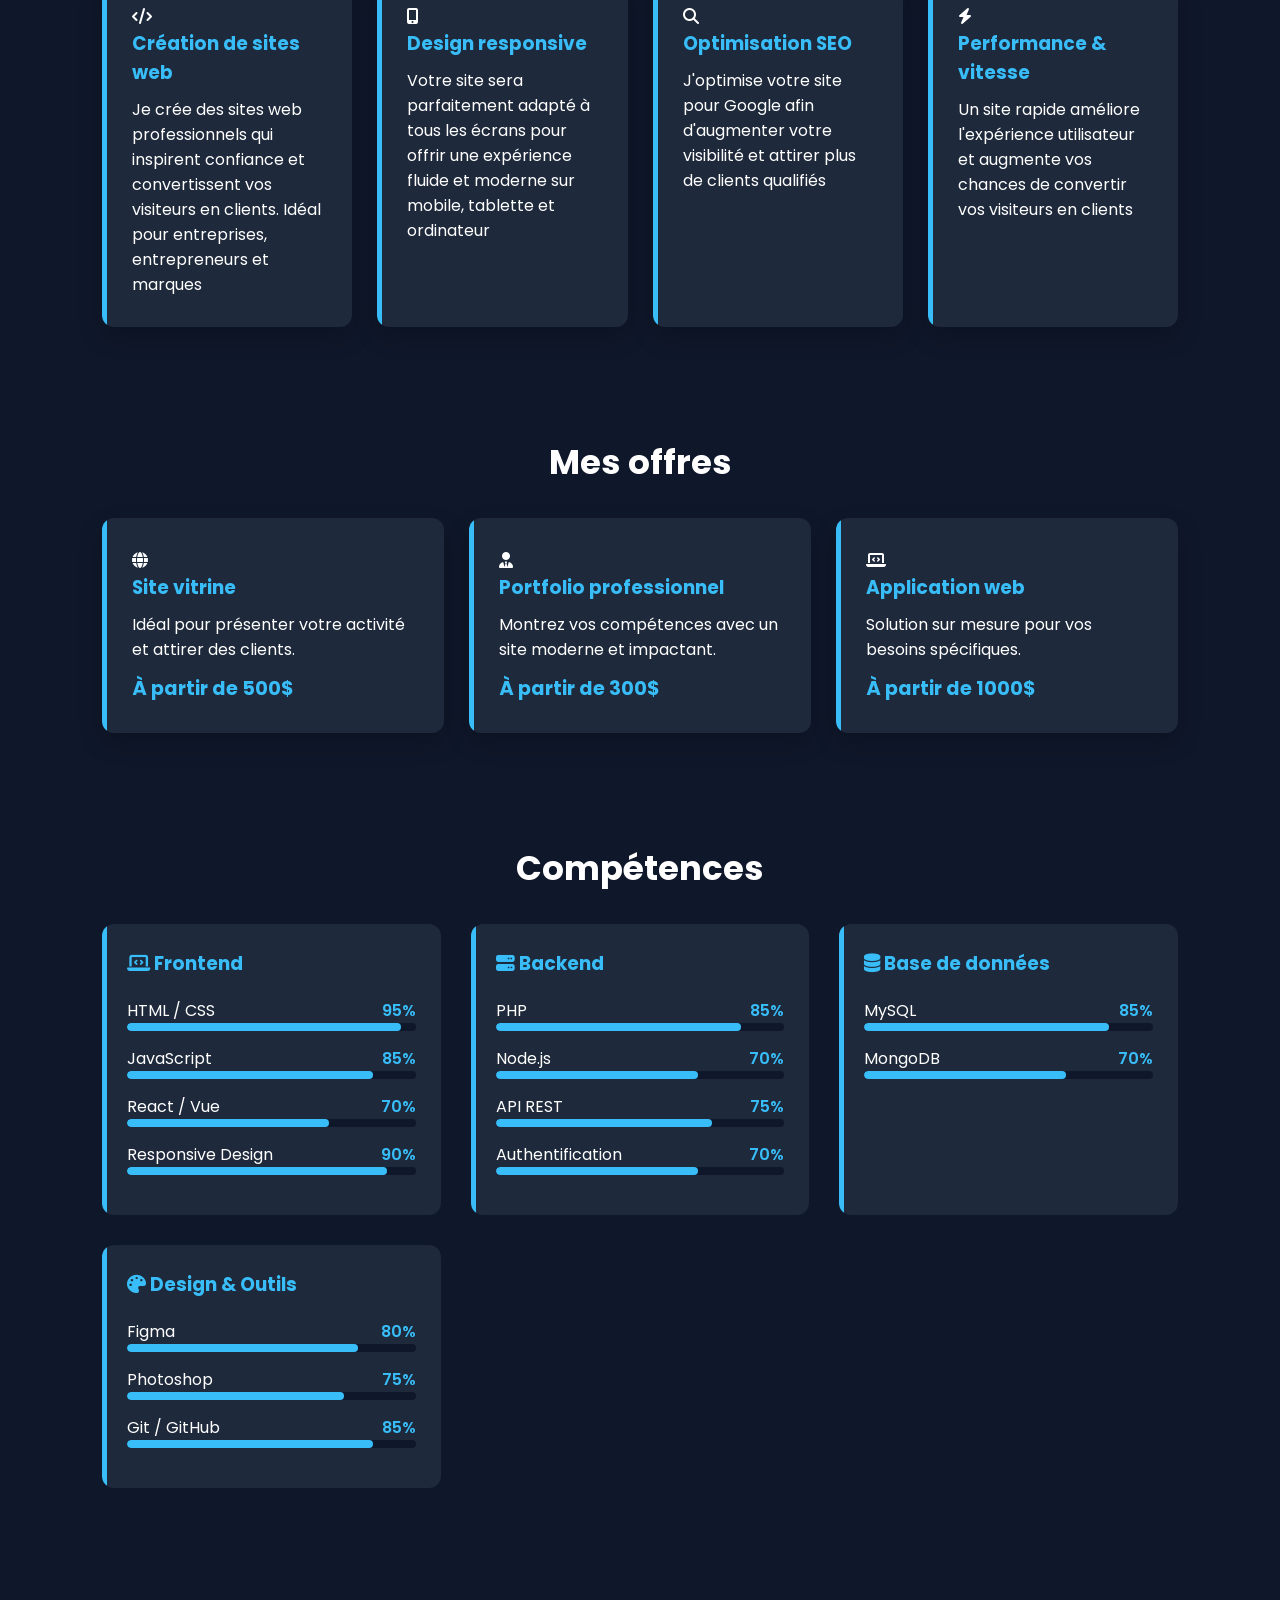
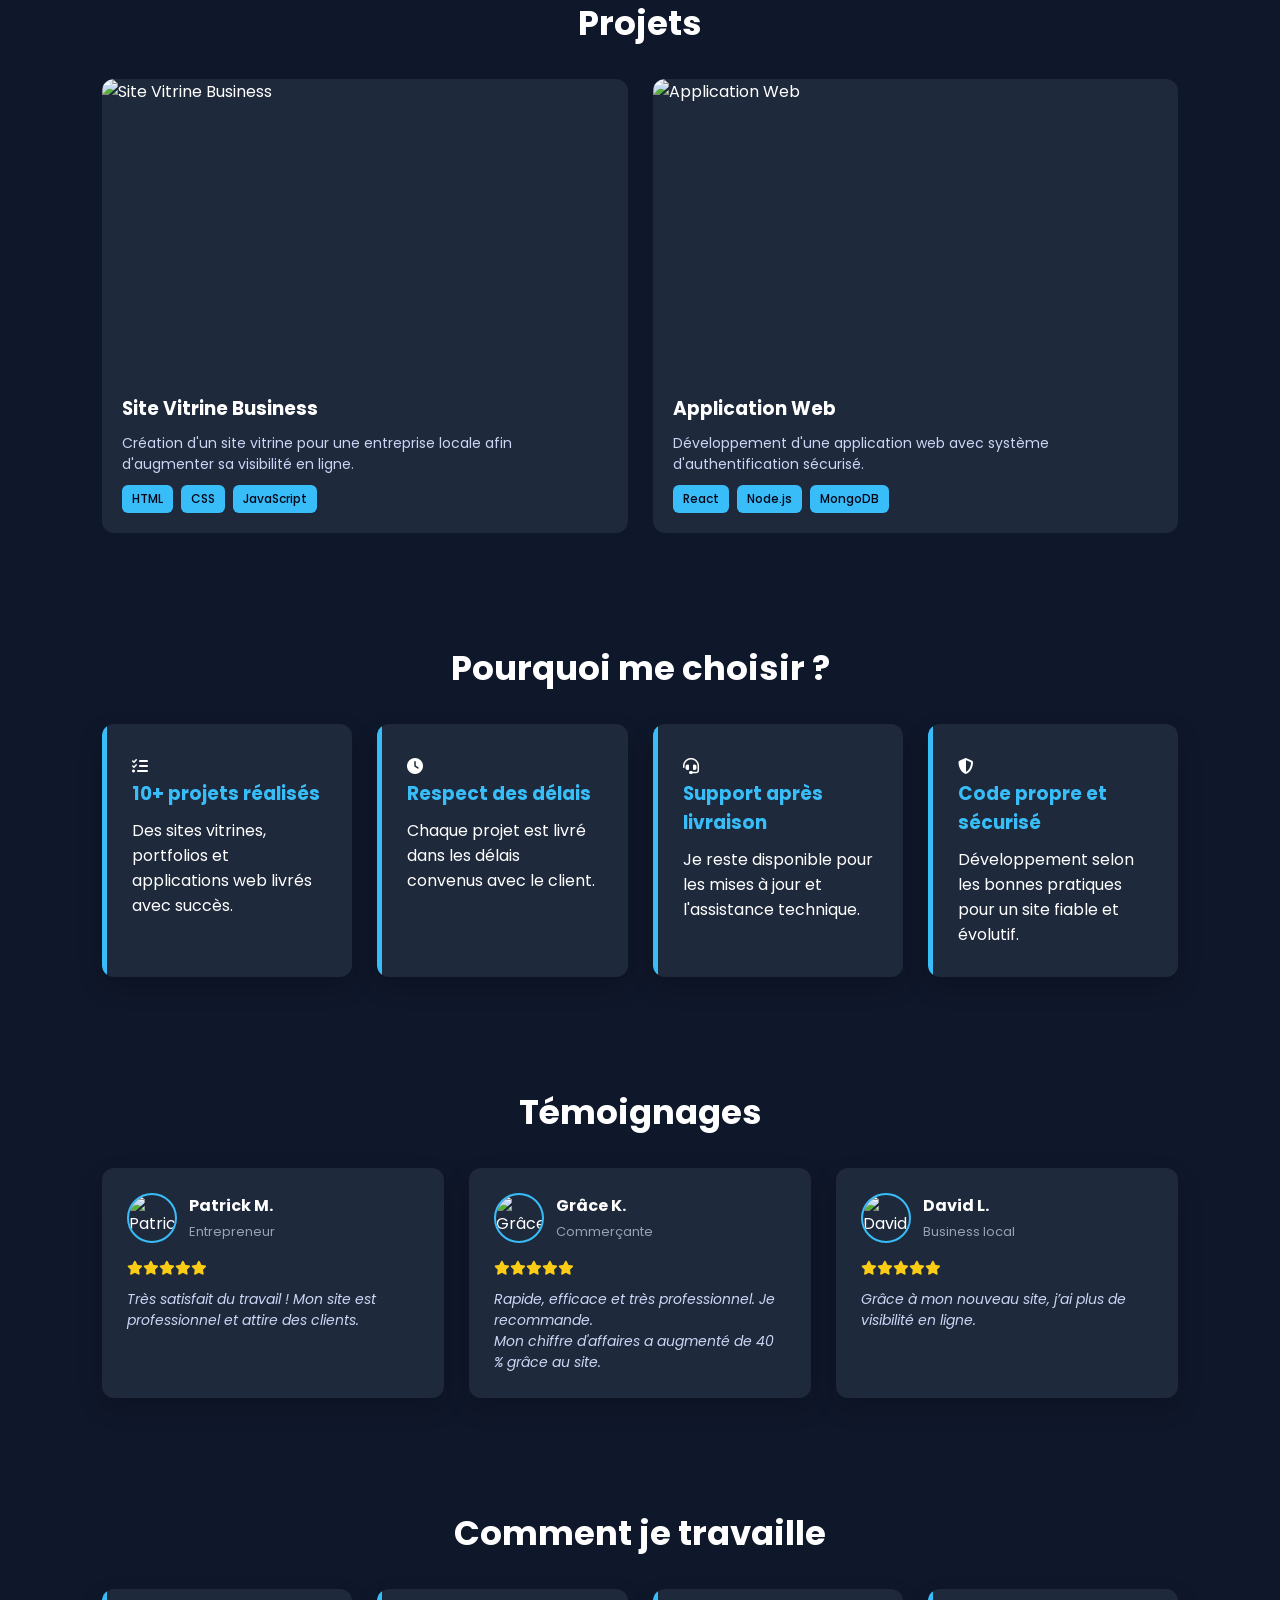
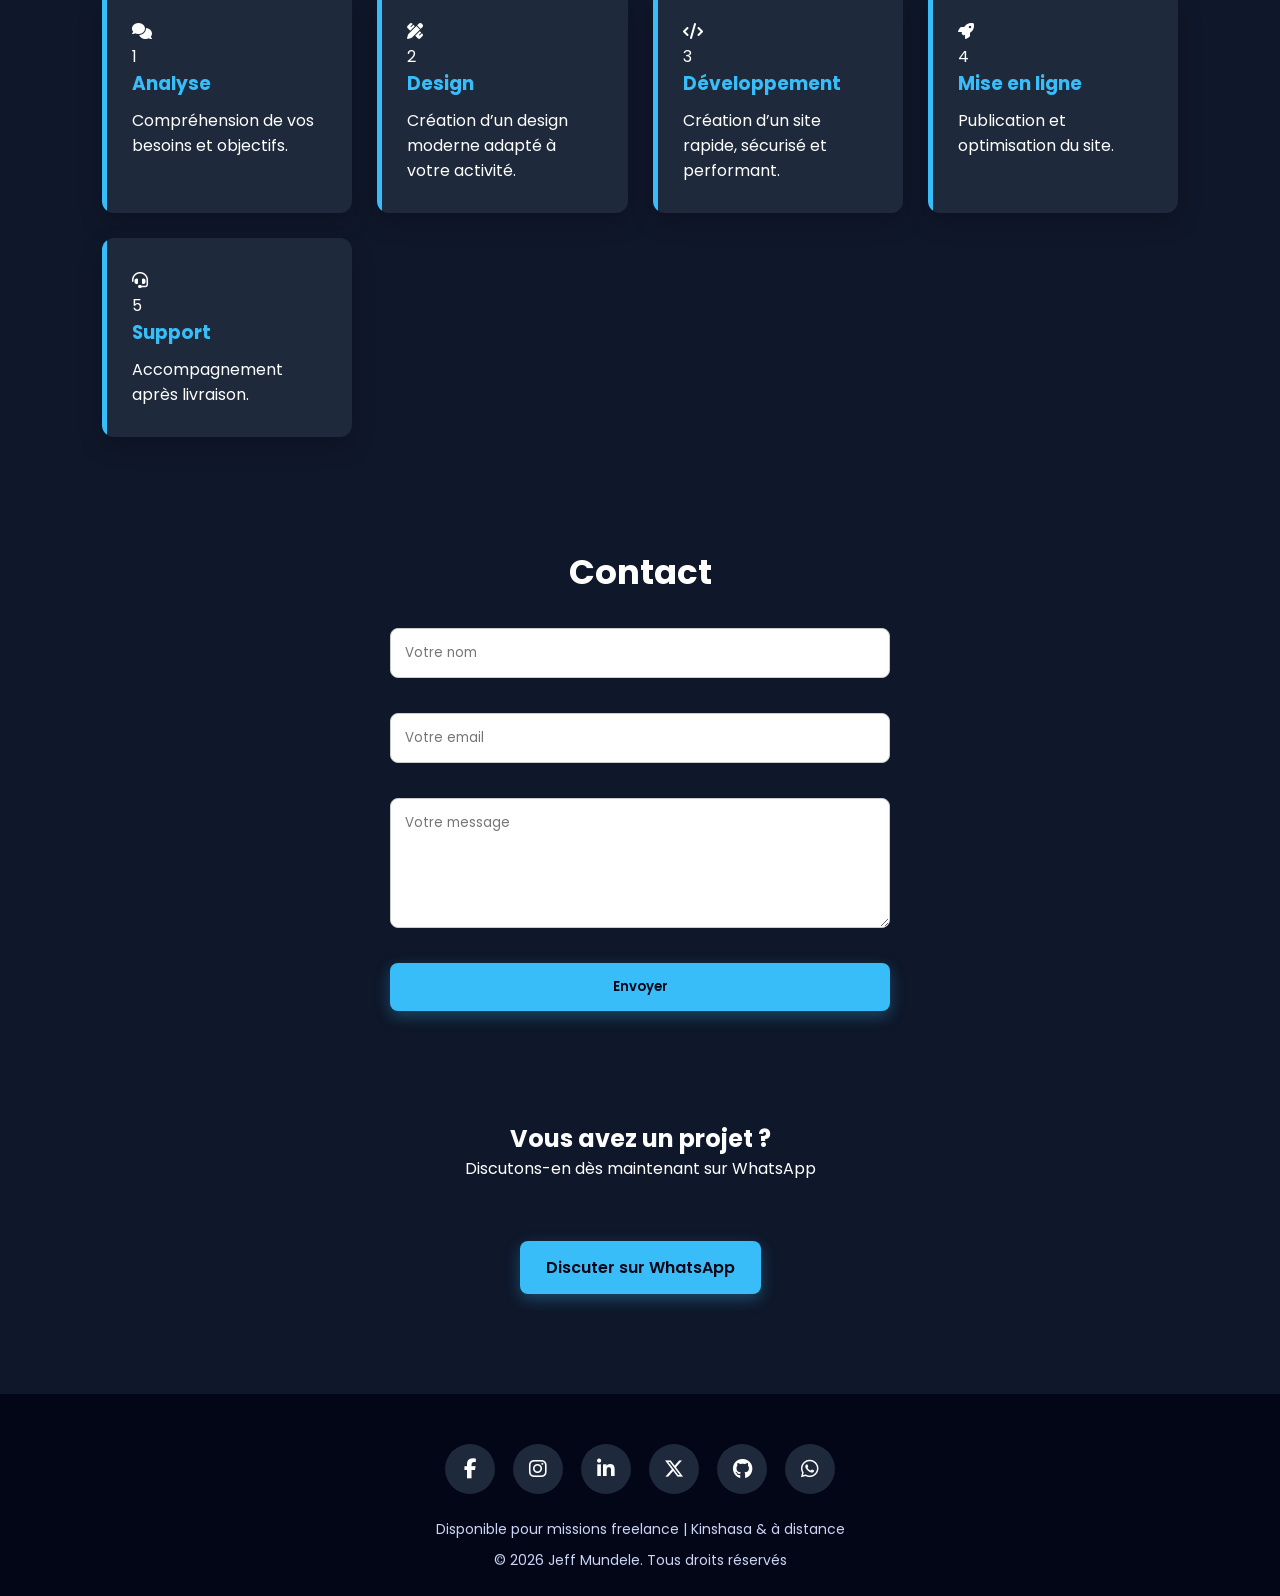
==== commit 9493519f: "Add files via upload" ====
--- a/index.html
+++ b/index.html
@@ -123,7 +123,7 @@
     <div id="header-container"></div>
     <section class="hero">
       <h1>
-        J’aide les entreprises à obtenir <span>plus de clients à Kinshasa grâce à des sites web rapides et optimisés</span>
+        J’aide les entreprises à obtenir <span>plus de clients grâce à des sites web rapides et optimisés</span>
       </h1>
       
       <p class="hero-subtitle">
